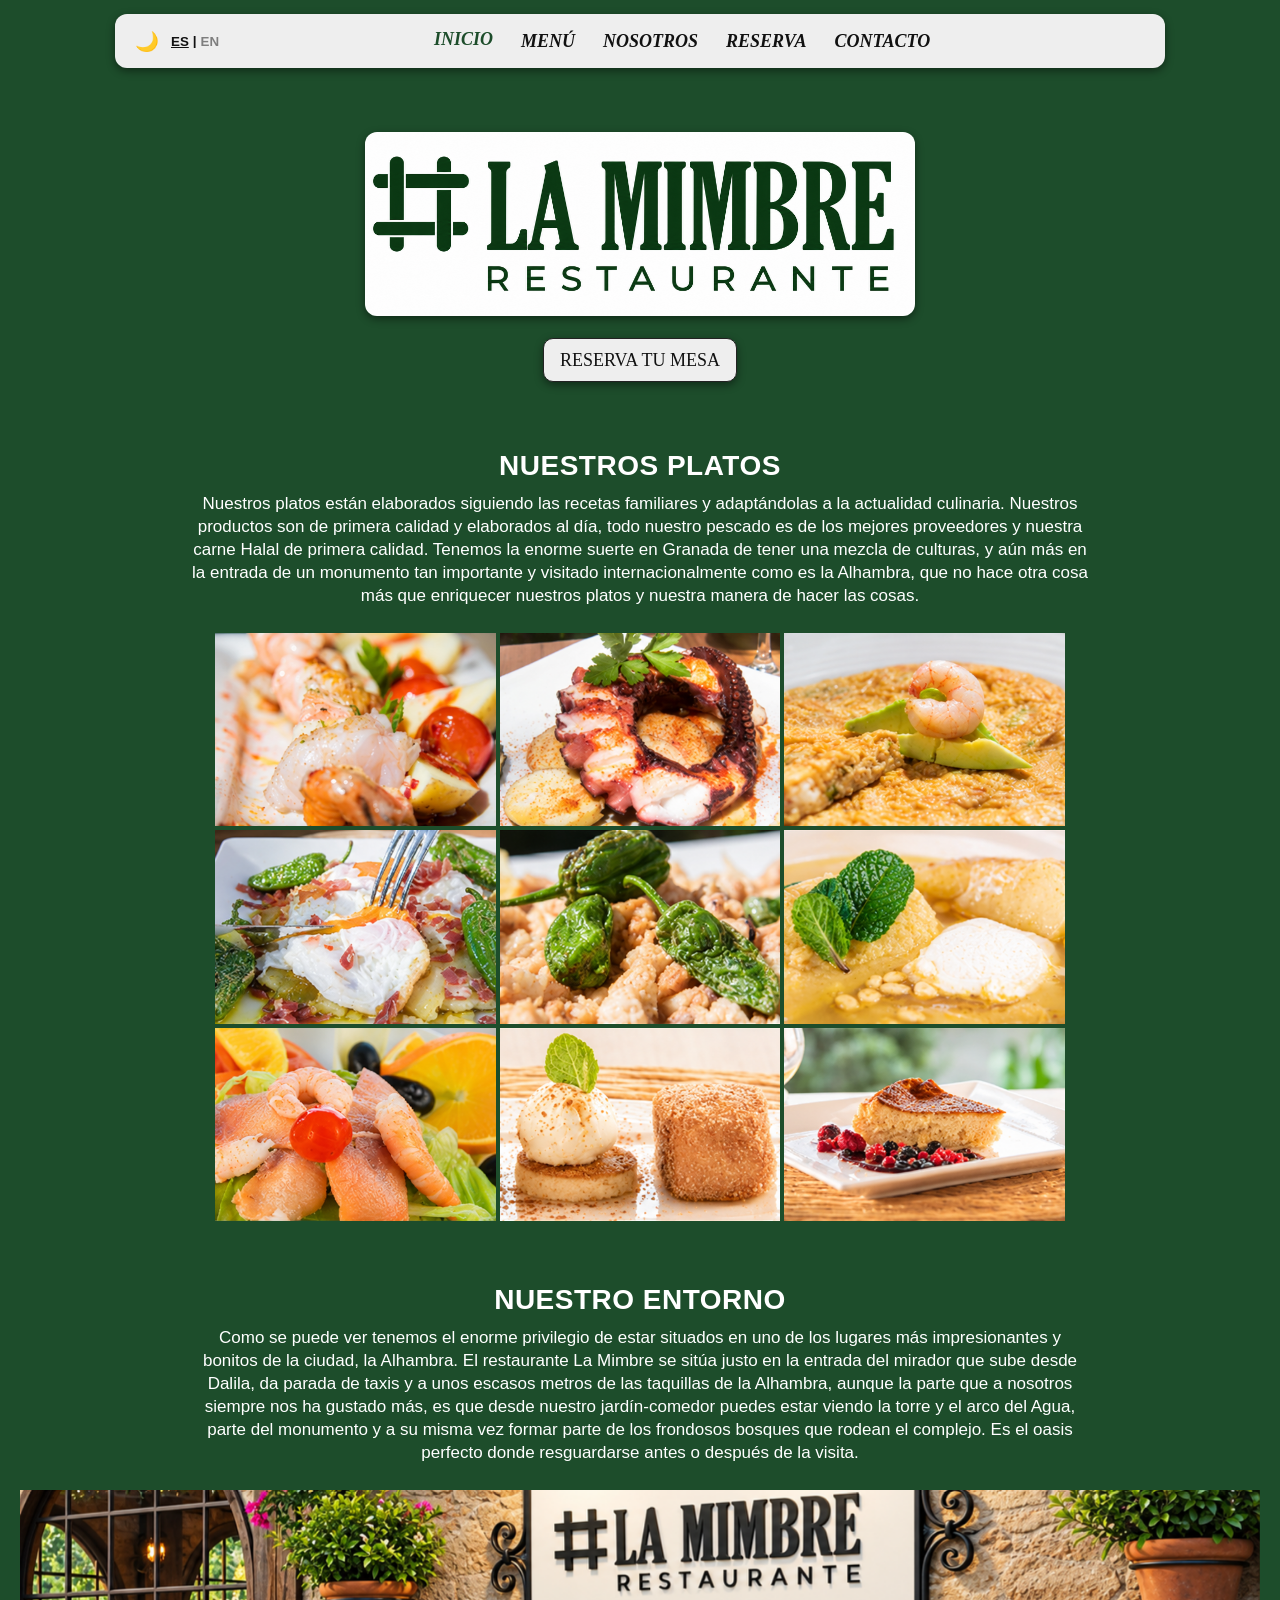
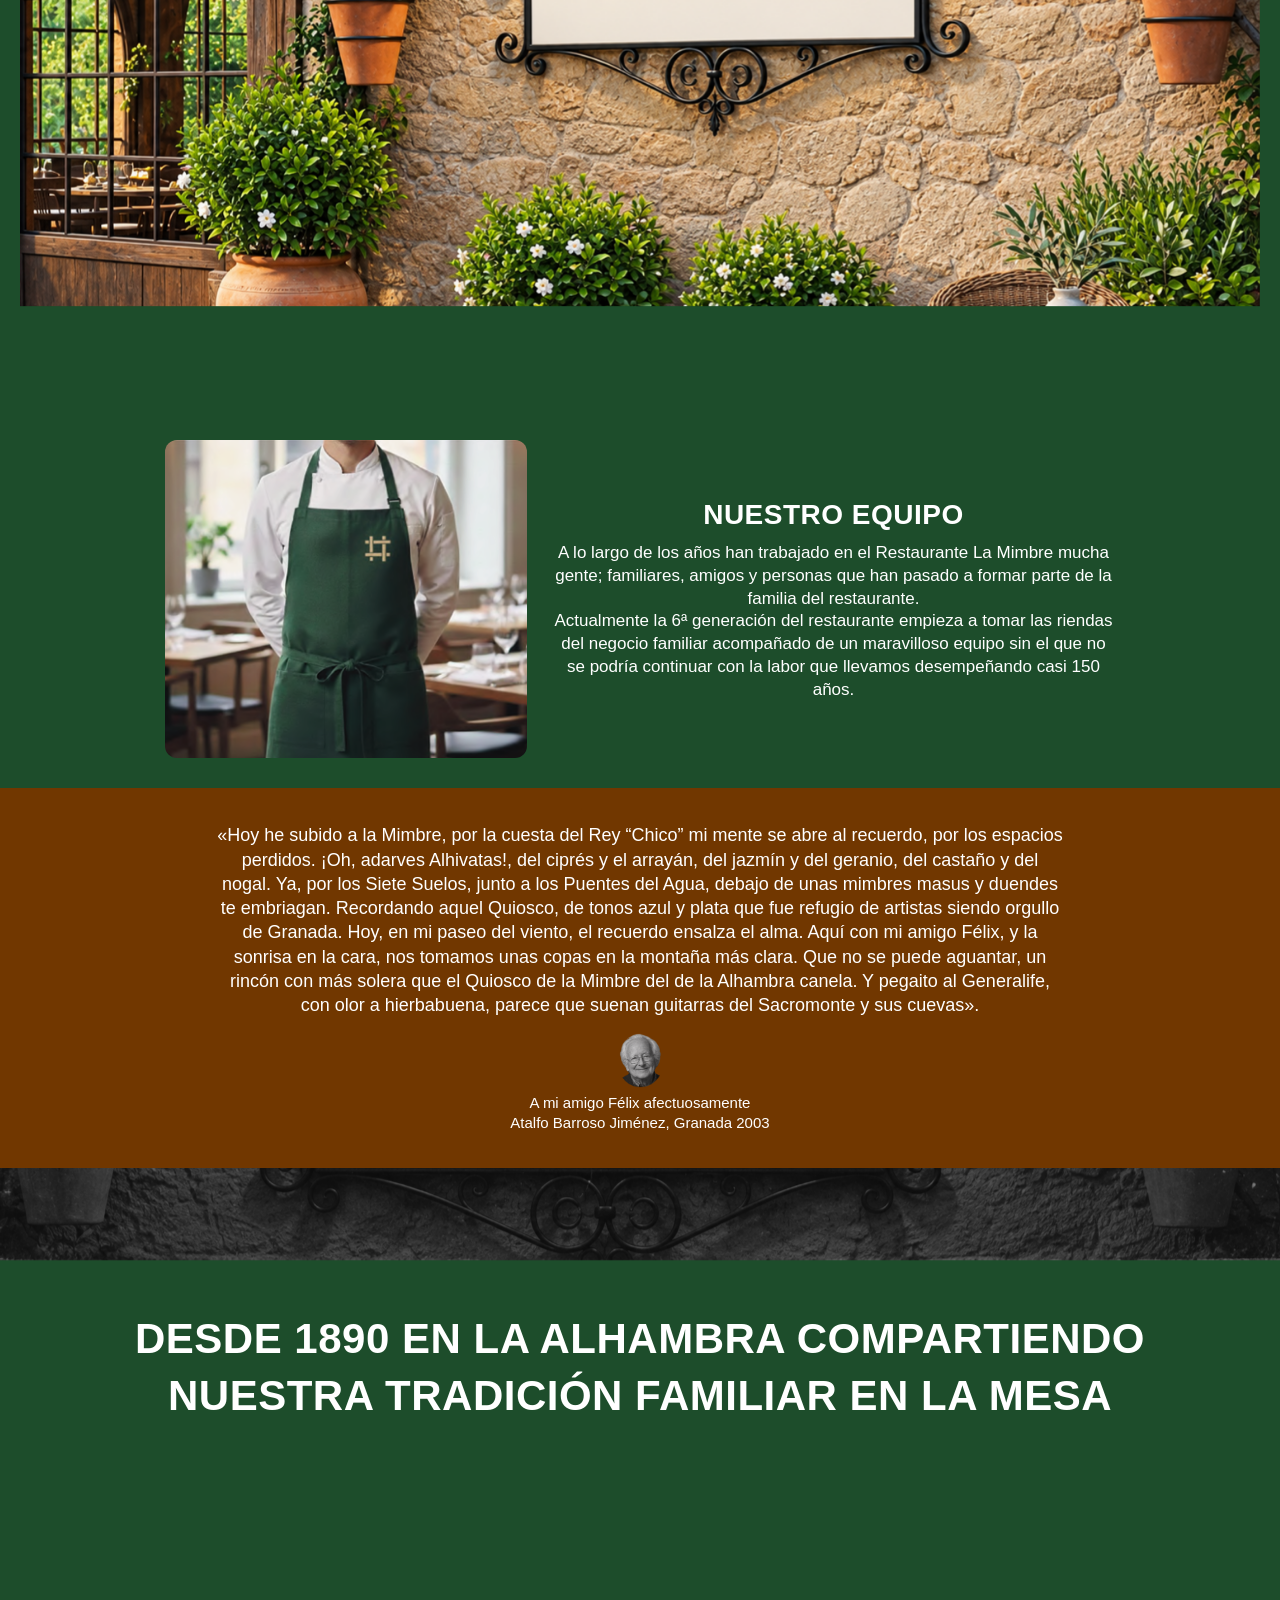
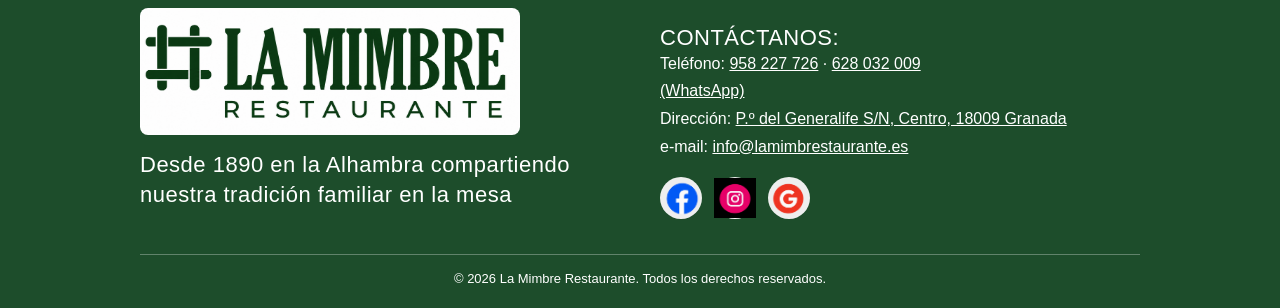
==== index.html @ 064dc002 "corecion de instagram" ====
<!DOCTYPE html>
<html lang="es">

<head>
    <meta charset="UTF-8">
    <meta name="viewport" content="width=device-width, initial-scale=1.0">
    <title>La Mimbre - Restaurante</title>
    <link rel="stylesheet" href="inicio-styles.css">
    <script src="inicio-main.js" defer></script>
    <script src="theme-lang.js" defer></script>
</head>

<body>

    <!-- ==================== NAVEGACIÓN UNIFICADA ==================== -->
    <header class="cabecera">
        <nav class="nav">
            <a href="index.html" class="logo-mini">LA MIMBRE</a>

            <div class="nav-controls">
                <button id="themeToggle" class="control-btn" aria-label="Cambiar tema">🌙</button>
                <div class="lang-selector">
                    <button id="langEs" class="lang-btn active">ES</button>
                    <span>|</span>
                    <button id="langEn" class="lang-btn">EN</button>
                </div>
            </div>

            <button class="menu-toggle" id="menuToggle" aria-label="Abrir menú">
                ☰
            </button>

            <div class="nav-links" id="navLinks">
                <a href="index.html" class="active" data-i18n="nav.home">INICIO</a>
                <a href="menu.html" data-i18n="nav.menu">MENÚ</a>
                <a href="nosotros.html" data-i18n="nav.about">NOSOTROS</a>
                <a href="reserva.html" data-i18n="nav.reservations">RESERVA</a>
                <a href="contacto.html" data-i18n="nav.contact">CONTACTO</a>
            </div>
        </nav>
    </header>

    <main>

        <!-- ==================== INICIO / HERO ==================== -->
        <section class="hero" id="inicio">
            <img src="img/Logo.png" alt="La Mimbre Restaurante" class="logo-principal">
            <a href="reserva.html" class="btn btn-principal" data-i18n="home.hero_btn">
                RESERVA TU MESA
            </a>
        </section>

        <!-- ==================== NUESTROS PLATOS ==================== -->
        <section class="seccion platos" id="platos">
            <div class="contenido-centro">
                <h2 data-i18n="home.dishes_title">NUESTROS PLATOS</h2>
                <p data-i18n="home.dishes_desc">
                    Nuestros platos están elaborados siguiendo las recetas familiares
                    y adaptándolas a la actualidad culinaria. Nuestros productos son
                    de primera calidad y elaborados al día, todo nuestro pescado es
                    de los mejores proveedores y nuestra carne Halal de primera calidad.
                    Tenemos la enorme suerte en Granada de tener una mezcla de culturas,
                    y aún más en la entrada de un monumento tan importante y visitado
                    internacionalmente como es la Alhambra, que no hace otra cosa más
                    que enriquecer nuestros platos y nuestra manera de hacer las cosas.
                </p>
            </div>

            <div class="galeria-platos">
                <img src="img/menu1.png" alt="Platos de La Mimbre" loading="lazy">
                <img src="img/menu2.png" alt="Plato de La Mimbre" loading="lazy">
                <img src="img/menu3.png" alt="Plato de La Mimbre" loading="lazy">
                <img src="img/menu4.png" alt="Plato de La Mimbre" loading="lazy">
                <img src="img/menu5.png" alt="Plato de La Mimbre" loading="lazy">
                <img src="img/menu6.png" alt="Plato de La Mimbre" loading="lazy">
                <img src="img/menu7.png" alt="Plato de La Mimbre" loading="lazy">
                <img src="img/menu8.png" alt="Plato de La Mimbre" loading="lazy">
                <img src="img/menu.png" alt="Plato de La Mimbre" loading="lazy">
            </div>
        </section>

        <!-- ==================== NUESTRO ENTORNO ==================== -->
        <section class="seccion entorno" id="nosotros">
            <div class="contenido-centro">
                <h2 data-i18n="home.env_title">NUESTRO ENTORNO</h2>
                <p data-i18n="home.env_desc">
                    Como se puede ver tenemos el enorme privilegio de estar situados
                    en uno de los lugares más impresionantes y bonitos de la ciudad,
                    la Alhambra. El restaurante La Mimbre se sitúa justo en la entrada
                    del mirador que sube desde Dalila, da parada de taxis y a unos
                    escasos metros de las taquillas de la Alhambra, aunque la parte que
                    a nosotros siempre nos ha gustado más, es que desde nuestro jardín-comedor
                    puedes estar viendo la torre y el arco del Agua, parte del monumento
                    y a su misma vez formar parte de los frondosos bosques que rodean
                    el complejo. Es el oasis perfecto donde resguardarse antes o después
                    de la visita.
                </p>
            </div>

            <div class="imagen-destacada">
                <img src="img/LOGO2.png" alt="Exterior del restaurante La Mimbre">
            </div>
        </section>

        <!-- ==================== NUESTRO EQUIPO ==================== -->
        <section class="seccion equipo">
            <div class="equipo-contenido">
                <img src="img/EQUIPO.png" alt="Equipo de La Mimbre" class="foto-equipo" loading="lazy">

                <div>
                    <h2 data-i18n="home.team_title">NUESTRO EQUIPO</h2>
                    <p data-i18n="home.team_p1">
                        A lo largo de los años han trabajado en el Restaurante La Mimbre
                        mucha gente; familiares, amigos y personas que han pasado a formar
                        parte de la familia del restaurante.
                    </p>
                    <p data-i18n="home.team_p2">
                        Actualmente la 6ª generación del restaurante empieza a tomar las
                        riendas del negocio familiar acompañado de un maravilloso equipo
                        sin el que no se podría continuar con la labor que llevamos
                        desempeñando casi 150 años.
                    </p>
                </div>
            </div>
        </section>

        <!-- ==================== CITA ==================== -->
        <section class="cita">
            <blockquote data-i18n="home.quote_text">
                «Hoy he subido a la Mimbre, por la cuesta del Rey “Chico” mi mente se
                abre al recuerdo, por los espacios perdidos. ¡Oh, adarves Alhivatas!,
                del ciprés y el arrayán, del jazmín y del geranio, del castaño y del nogal.
                Ya, por los Siete Suelos, junto a los Puentes del Agua, debajo de unas
                mimbres masus y duendes te embriagan. Recordando aquel Quiosco, de tonos
                azul y plata que fue refugio de artistas siendo orgullo de Granada.
                Hoy, en mi paseo del viento, el recuerdo ensalza el alma. Aquí con mi amigo
                Félix, y la sonrisa en la cara, nos tomamos unas copas en la montaña más clara.
                Que no se puede aguantar, un rincón con más solera que el Quiosco de la Mimbre
                del de la Alhambra canela. Y pegaito al Generalife, con olor a hierbabuena,
                parece que suenan guitarras del Sacromonte y sus cuevas».
            </blockquote>

            <div class="autor-cita">
                <img src="img/AMIGO.png" alt="Felix" class="avatar" loading="lazy">
                <p data-i18n="home.quote_dedication">A mi amigo Félix afectuosamente</p>
                <span data-i18n="home.quote_author">Atalfo Barroso Jiménez, Granada 2003</span>
            </div>
        </section>

        <!-- ==================== HISTORIA ==================== -->
        <section class="historia">
            <div class="historia-imagen">
                <img src="img/la mimbre BYN.png" alt="Historia de La Mimbre">
                <h2 data-i18n="home.history_banner">
                    DESDE 1890 EN LA ALHAMBRA COMPARTIENDO<br>
                    NUESTRA TRADICIÓN FAMILIAR EN LA MESA
                </h2>
            </div>
        </section>

    </main>

    <!-- ==================== FOOTER ==================== -->
    <footer class="footer" id="contacto">
        <div class="footer-contenido">
            <div class="footer-marca">
                <img src="img/Logo.png" alt="La Mimbre Restaurante" class="logo-footer">
                <h2 data-i18n="footer.tagline">Desde 1890 en la Alhambra compartiendo nuestra tradición familiar en la mesa</h2>
            </div>

            <div class="footer-contacto">
                <h2 data-i18n="footer.contact_title">CONTÁCTANOS:</h2>

                <p>
                    <span data-i18n="footer.phone">Teléfono:</span>
                    <a href="tel:+34958227628">958 227 726</a> ·
                    <a href="tel:+34958268032">628 032 009</a>
                </p>

                <p>
                    <a href="https://wa.me/34958268032" target="_blank" rel="noopener">
                        (WhatsApp)
                    </a>
                </p>

                <p>
                    <span data-i18n="footer.address">Dirección:</span>
                    <a href="https://www.google.com/maps/place/Restaurante+La+Mimbre/@37.1748555,-3.5858401,15.5z/data=!4m6!3m5!1s0xd71fcb6b7b103fb:0x9f3c9382fac8e032!8m2!3d37.1745194!4d-3.5850503!16s%2Fg%2F1tfzcjlc?entry=ttu&g_ep=EgoyMDI2MTAwNi4wIKXMDSoASAFQAw%3D%3D" target="_blank" rel="noopener">
                        P.º del Generalife S/N, Centro, 18009 Granada
                    </a>
                </p>

                <p>
                    e-mail:
                    <a href="mailto:info@lamimbrestaurante.es">
                        info@lamimbrestaurante.es
                    </a>
                </p>

                <div class="redes">
                    <a href="https://www.facebook.com/restaurantelamimbre" target="_blank" rel="noopener noreferrer" aria-label="Facebook"><img src="img/facebook.png" alt="Facebook"></a>
                    <a href="https://www.instagram.com/mimbrerestaurante" target="_blank" rel="noopener noreferrer" aria-label="Instagram"><img src="img/Instagram1.jpg" alt="Instagram"></a>
                    <a href="https://restaurantelamimbre.es/" target="_blank" rel="noopener noreferrer" aria-label="Google"><img src="img/google.png" alt="Google"></a>
                </div>
            </div>
        </div>

        <p class="copyright">
            © <span id="anio"></span> La Mimbre Restaurante. <span data-i18n="footer.rights">Todos los derechos reservados.</span>
        </p>
    </footer>

</body>
</html>
---- inicio-styles.css ----
/* =========================================================
   LA MIMBRE - INICIO Y ESTILOS DE NAVEGACIÓN UNIFICADOS
   Archivo: inicio-styles.css
   ========================================================= */

* {
    margin: 0;
    padding: 0;
    box-sizing: border-box;
}

html {
    scroll-behavior: smooth;
}

body {
    background-color: #1d4d2b; /* Verde original */
    color: #ffffff;
    font-family: Arial, Helvetica, sans-serif;
    line-height: 1.35;
    width: 100%;
    transition: background-color 0.3s ease, color 0.3s ease;
}

img {
    display: block;
    max-width: 100%;
}

a {
    color: inherit;
}

/* ---------- VARIABLES DE TEMA ---------- */
:root {
    --verde: #1d4d2b;
    --verde-oscuro: #153c21;
    --crema: #f1eee8;
    --marron: #713700;
    --negro: #111111;
    --blanco: #ffffff;
    
    /* Configuración Navbar Modo Claro */
    --nav-bg: #eeeeee;
    --nav-text: #111111;
    --sombra: 0 3px 8px rgba(0, 0, 0, 0.45);
}

/* ---------- REGLAS DE MODO OSCURO GLOBAL ---------- */
body.dark-mode {
    --nav-bg: #1e1e1e;
    --nav-text: #f0f0f0;
    background-color: #121212 !important;
    color: #e0e0e0 !important;
}

body.dark-mode .nav,
body.dark-mode .nav-links {
    background-color: var(--nav-bg) !important;
}

body.dark-mode .nav-links a,
body.dark-mode .logo-mini,
body.dark-mode .lang-selector,
body.dark-mode .menu-toggle {
    color: var(--nav-text) !important;
}

body.dark-mode .nav-links a:hover,
body.dark-mode .nav-links a.active {
    color: #81c784 !important;
}

/* ---------- NAVEGACIÓN ---------- */

.cabecera {
    position: sticky;
    top: 0;
    z-index: 1000;
    padding: 14px 0;
    background: transparent;
    width: 100%;
}

.nav {
    width: min(90%, 1050px);
    margin: 0 auto;
    min-height: 54px;
    padding: 0 20px;
    display: flex;
    align-items: center;
    justify-content: space-between;
    background-color: var(--nav-bg);
    border-radius: 12px;
    box-shadow: var(--sombra);
    position: relative;
    transition: background-color 0.3s ease;
}

.logo-mini {
    display: none;
}

.nav-links {
    display: flex;
    align-items: center;
    justify-content: center;
    gap: 28px;
    width: 100%;
}

.nav-links a {
    color: var(--nav-text);
    text-decoration: none;
    font-family: Georgia, "Times New Roman", serif;
    font-weight: bold;
    font-style: italic;
    font-size: 18px;
    transition: 0.25s;
}

.nav-links a:hover,
.nav-links a.active {
    transform: translateY(-2px);
    color: var(--verde);
}

/* ---------- CONTROLES DE MODO OSCURO E IDIOMA ---------- */

.nav-controls {
    display: flex;
    align-items: center;
    gap: 12px;
    z-index: 1001;
}

.control-btn {
    background: transparent;
    border: none;
    font-size: 1.2rem;
    cursor: pointer;
    transition: transform 0.2s ease;
}

.control-btn:hover {
    transform: scale(1.15);
}

.lang-selector {
    display: flex;
    align-items: center;
    gap: 4px;
    font-size: 0.85rem;
    font-weight: 600;
    color: var(--nav-text);
}

.lang-btn {
    background: transparent;
    border: none;
    color: var(--nav-text);
    cursor: pointer;
    font-weight: 600;
    opacity: 0.5;
    transition: opacity 0.2s;
}

.lang-btn.active, .lang-btn:hover {
    opacity: 1;
    text-decoration: underline;
}

.menu-toggle {
    display: none;
    border: 0;
    background: transparent;
    font-size: 28px;
    color: var(--nav-text);
    cursor: pointer;
    z-index: 1001;
}

/* ---------- ELEMENTOS GENERALES E INICIO ---------- */

.seccion {
    padding: 30px 20px;
}

.contenido-centro {
    max-width: 900px;
    margin: 0 auto 25px;
    text-align: center;
}

h2 {
    font-family: Impact, Haettenschweiler, "Arial Narrow Bold", sans-serif;
    letter-spacing: 0.5px;
}

.btn {
    display: inline-block;
    padding: 9px 16px;
    border: 1px solid #222222;
    border-radius: 10px;
    background-color: #eeeeee;
    color: #111111;
    text-decoration: none;
    cursor: pointer;
    font-family: Georgia, "Times New Roman", serif;
    font-size: 18px;
    box-shadow: var(--sombra);
    transition: transform 0.2s, background-color 0.2s;
}

.btn:hover {
    transform: translateY(-2px);
    background-color: #ffffff;
}

.hero {
    min-height: 270px;
    padding: 50px 20px 35px;
    display: flex;
    flex-direction: column;
    align-items: center;
    justify-content: center;
    gap: 22px;
}

.logo-principal {
    width: min(82%, 550px);
    border-radius: 12px;
    box-shadow: var(--sombra);
}

.platos {
    background-color: var(--verde);
}

body.dark-mode .platos,
body.dark-mode .equipo,
body.dark-mode .historia,
body.dark-mode .footer {
    background-color: transparent !important;
}

.platos h2,
.entorno h2,
.equipo h2 {
    font-size: 28px;
    margin-bottom: 8px;
}

.platos p,
.entorno p,
.equipo p {
    font-size: 17px;
}

.galeria-platos {
    width: min(100%, 850px);
    margin: 0 auto;
    display: grid;
    grid-template-columns: repeat(3, 1fr);
    gap: 4px;
}

.galeria-platos img {
    width: 100%;
    aspect-ratio: 1.45 / 1;
    object-fit: cover;
    transition: transform 0.25s, filter 0.25s;
}

.galeria-platos img:hover {
    transform: scale(1.03);
    filter: brightness(1.1);
    position: relative;
    z-index: 2;
}

.entorno {
    padding-bottom: 0;
}

.imagen-destacada {
    position: relative;
    width: 100%;
    height: 520px;
    margin: 20px 0 0;
    padding: 0;
    overflow: hidden;
    height: 520px;
    margin: 20px 0 0;
    padding: 0;
    overflow: hidden;
}

.imagen-destacada img {
    position: absolute;
    top: -10%;
    left: 0;
    position: absolute;
    top: -10%;
    left: 0;
    width: 100%;
    height: 120%;
    height: 120%;
    object-fit: cover;
    will-change: transform;
}

.equipo {
    background-color: var(--verde);
    margin-top: 30px;
    padding-top: 0;
    margin-top: 30px;
    padding-top: 0;
}

.equipo-contenido {
    width: min(100%, 950px);
    margin: auto;
    display: grid;
    grid-template-columns: 0.9fr 1.4fr;
    align-items: center;
    gap: 25px;
}

.foto-equipo {
    width: 100%;
    max-height: 330px;
    object-fit: cover;
    border-radius: 12px;
}

.equipo-contenido>div {
    text-align: center;
}

.cita {
    padding: 35px 25px;
    background-color: var(--marron);
    text-align: center;
}

body.dark-mode .cita {
    background-color: #242424 !important;
}

.cita blockquote {
    max-width: 850px;
    margin: auto;
    font-size: 18px;
    font-style: normal;
}

.autor-cita {
    margin-top: 15px;
    font-size: 15px;
}

.avatar {
    width: 55px;
    height: 55px;
    object-fit: cover;
    border-radius: 50%;
    margin: 0 auto 5px;
}

.historia {
    background-color: var(--verde);
}

.historia-imagen {
    position: relative;
    width: 100%;
    height: 400px;
    width: 100%;
    height: 400px;
    overflow: hidden;
}

.historia-imagen img {
    position: absolute;
    top: -10%;
    left: 0;
    position: absolute;
    top: -10%;
    left: 0;
    width: 100%;
    height: 120%;
    height: 120%;
    object-fit: cover;
    object-position: center;
    object-position: center;
    filter: grayscale(100%) brightness(0.55);
    will-change: transform;
    will-change: transform;
}

.historia-imagen h2 {
    position: absolute;
    top: 50%;
    left: 50%;
    width: 90%;
    transform: translate(-50%, -50%);
    text-align: center;
    font-size: clamp(22px, 4vw, 42px);
    color: white;
}

.footer {
    padding: 40px 20px 20px;
    background-color: var(--verde);
}

.footer-contenido {
    max-width: 1000px;
    margin: 0 auto;
    display: grid;
    grid-template-columns: 1fr 1fr;
    gap: 40px;
    align-items: start;
}

.logo-footer {
    width: min(100%, 380px);
    border-radius: 8px;
    display: block;
}

.footer-marca h2,
.footer-contacto h2 {
    margin-top: 15px;
    font-size: 22px;
    font-family: Impact, sans-serif;
    font-weight: normal;
}

.footer-contacto p {
    margin-bottom: 6px;
    font-size: 16px;
}

.footer-contacto a {
    text-decoration: underline;
}

.redes {
    display: flex;
    gap: 12px;
    margin-top: 20px;
}

.redes a {
    width: 42px;
    height: 42px;
    display: grid;
    place-items: center;
    border-radius: 50%;
    background-color: #eeeeee;
    color: #111111;
    font-size: 20px;
    font-weight: bold;
    text-decoration: none;
    transition: transform 0.2s, background-color 0.2s;
}

.redes a:hover {
    transform: translateY(-3px);
    background-color: #ffffff;
}

.copyright {
    max-width: 1000px;
    margin: 35px auto 0;
    padding-top: 15px;
    border-top: 1px solid rgba(255, 255, 255, 0.3);
    text-align: center;
    font-size: 13px;
}

/* ---------- RESPONSIVO (MÓVIL) ---------- */

@media (max-width: 800px) {
    .nav {
        width: 92%;
    }
    .nav-links {
        gap: 15px;
    }
    .nav-links a {
        font-size: 15px;
    }
    .equipo-contenido,
    .footer-contenido {
        grid-template-columns: 1fr;
        gap: 30px;
    }
}

/* ---------- RESPONSIVO (MÓVIL) ---------- */

@media (max-width: 800px) {
    .nav {
        width: 92%;
    }
    .nav-links {
        gap: 15px;
    }
    .nav-links a {
        font-size: 15px;
    }
    .equipo-contenido,
    .footer-contenido {
        grid-template-columns: 1fr;
        gap: 30px;
    }
}

@media (max-width: 600px) {
    body {
        font-size: 15px;
    }

    .cabecera {
        padding: 10px 0;
    }

    .nav {
        position: relative;
        min-height: 48px;
        justify-content: space-between;
        padding: 0 14px;
    }

    .logo-mini {
        display: block;
        color: var(--nav-text);
        text-decoration: none;
        font-family: Georgia, "Times New Roman", serif;
        font-weight: bold;
        font-style: italic;
        font-size: 16px;
    }

    .menu-toggle {
        display: block !important;
    }

    /* ESCONDER POR DEFECTO EN MÓVIL */
    .nav-links {
        display: none !important;
        position: absolute;
        top: 60px;
        left: 0;
        right: 0;
        padding: 20px;
        flex-direction: column;
        gap: 16px;
        background-color: var(--nav-bg);
        border-radius: 10px;
        box-shadow: var(--sombra);
        z-index: 1000;
        text-align: center;
    }

    /* MOSTRAR CUANDO SE ACTIVA EL MENÚ */
    .nav-links.active {
        display: flex !important;
    }

    .nav-links a {
        font-size: 16px;
        padding: 8px 0;
    }

    .hero {
        min-height: 230px;
        padding-top: 30px;
    }

    .logo-principal {
        width: 92%;
    }

    .galeria-platos {
        grid-template-columns: 1fr;
    }
}

.aparecer {
    opacity: 0;
    transform: translateY(20px);
    transition: opacity 0.7s ease, transform 0.7s ease;
}

.aparecer.mostrar {
    opacity: 1;
    transform: translateY(0);
}
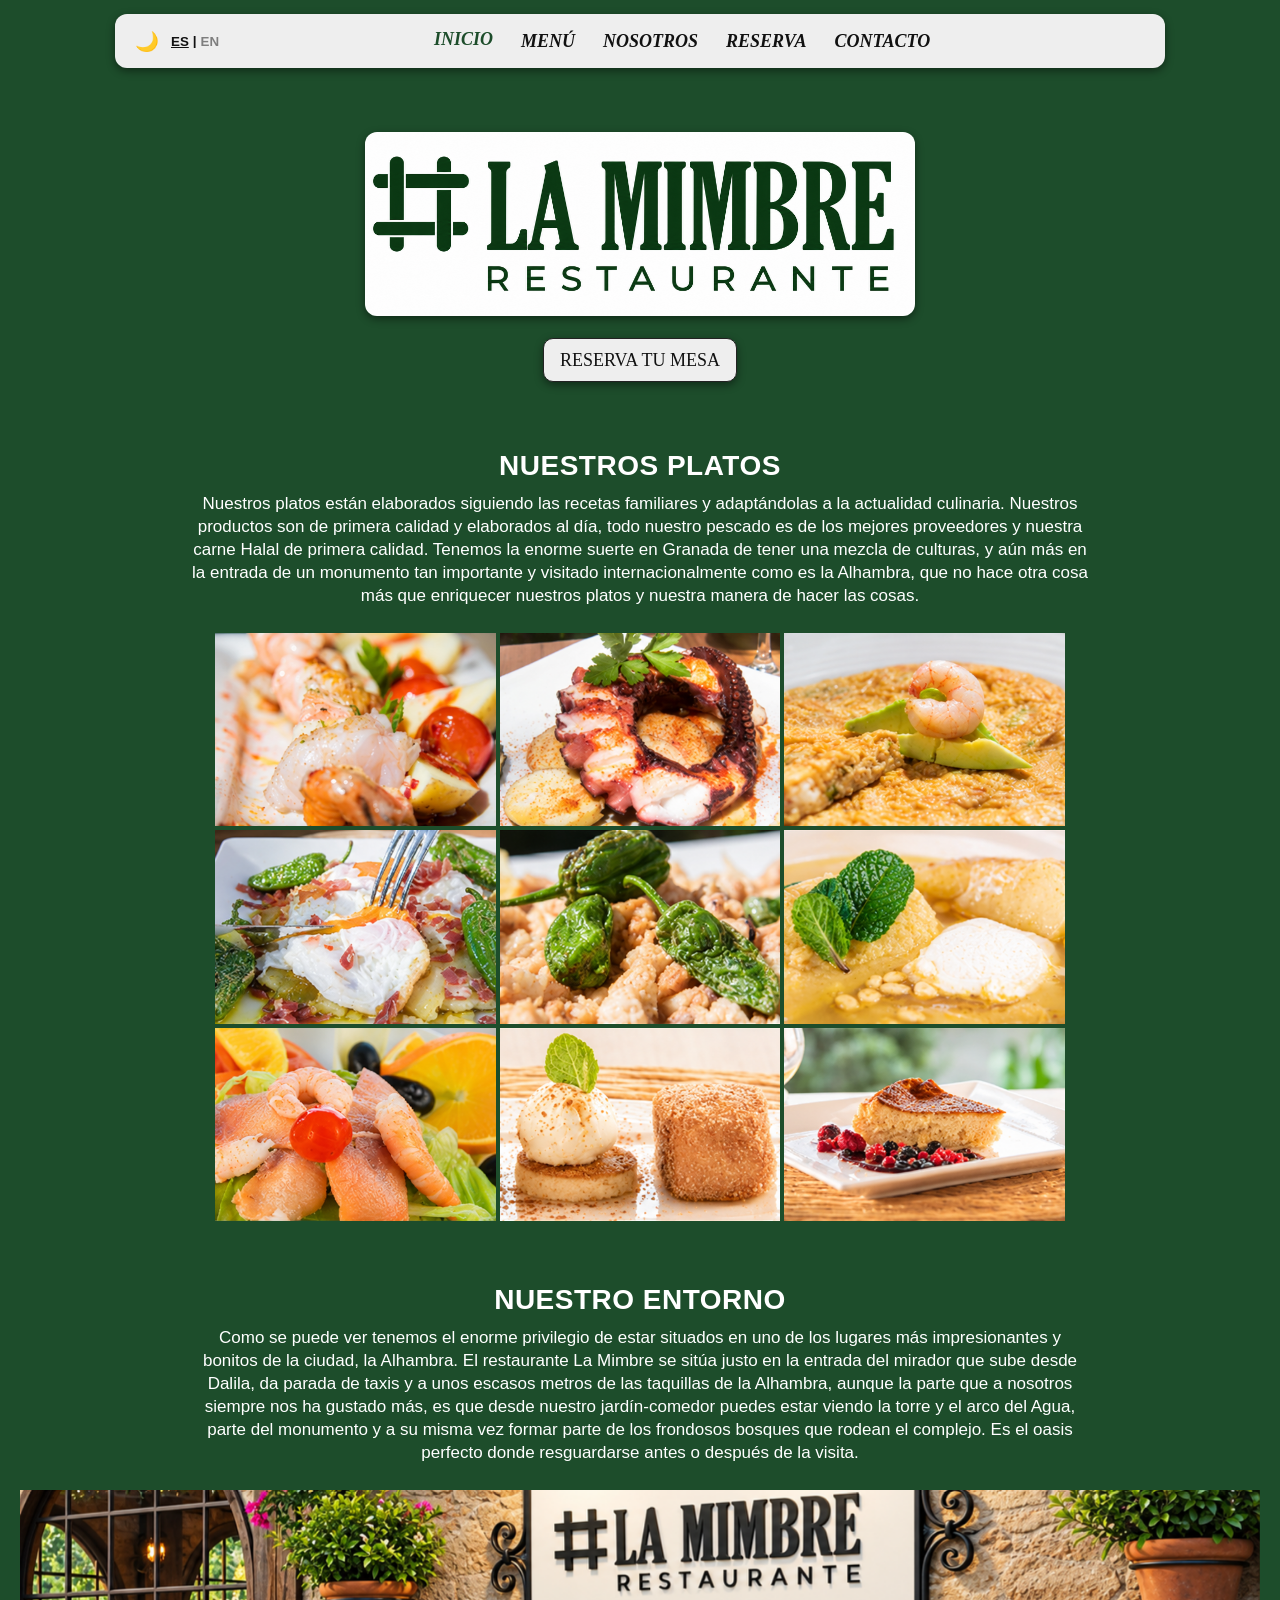
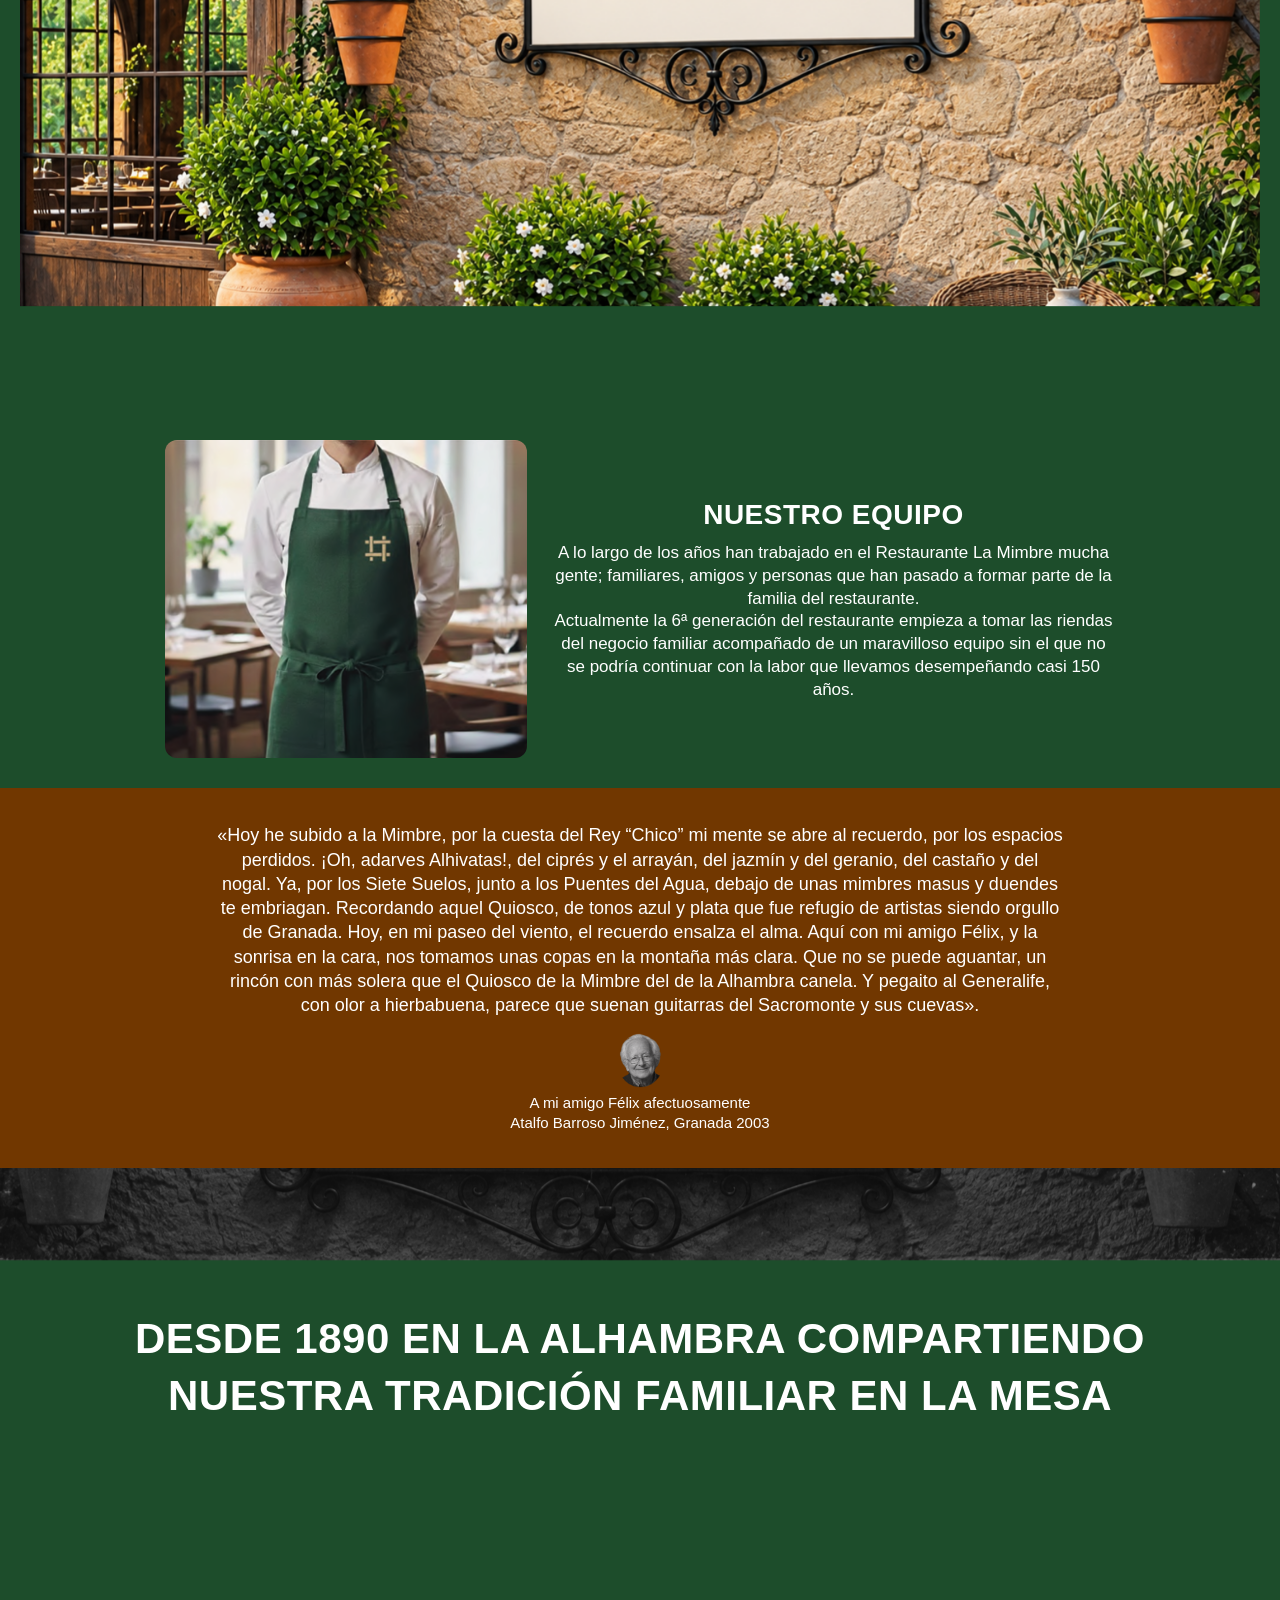
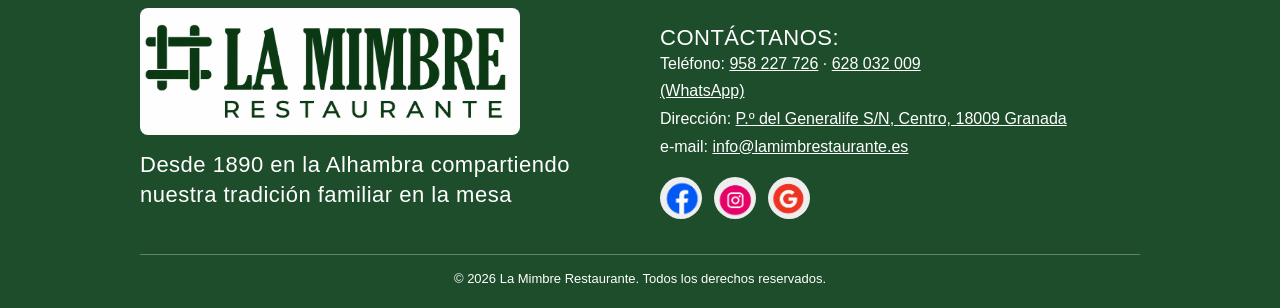
==== commit e2c0cceb: "g" ====
--- a/index.html
+++ b/index.html
@@ -199,7 +199,7 @@
 
                 <div class="redes">
                     <a href="https://www.facebook.com/restaurantelamimbre" target="_blank" rel="noopener noreferrer" aria-label="Facebook"><img src="img/facebook.png" alt="Facebook"></a>
-                    <a href="https://www.instagram.com/mimbrerestaurante" target="_blank" rel="noopener noreferrer" aria-label="Instagram"><img src="img/Instagram1.jpg" alt="Instagram"></a>
+                    <a href="https://www.instagram.com/mimbrerestaurante" target="_blank" rel="noopener noreferrer" aria-label="Instagram"><img src="img/Instagram.png" alt="Instagram"></a>
                     <a href="https://restaurantelamimbre.es/" target="_blank" rel="noopener noreferrer" aria-label="Google"><img src="img/google.png" alt="Google"></a>
                 </div>
             </div>
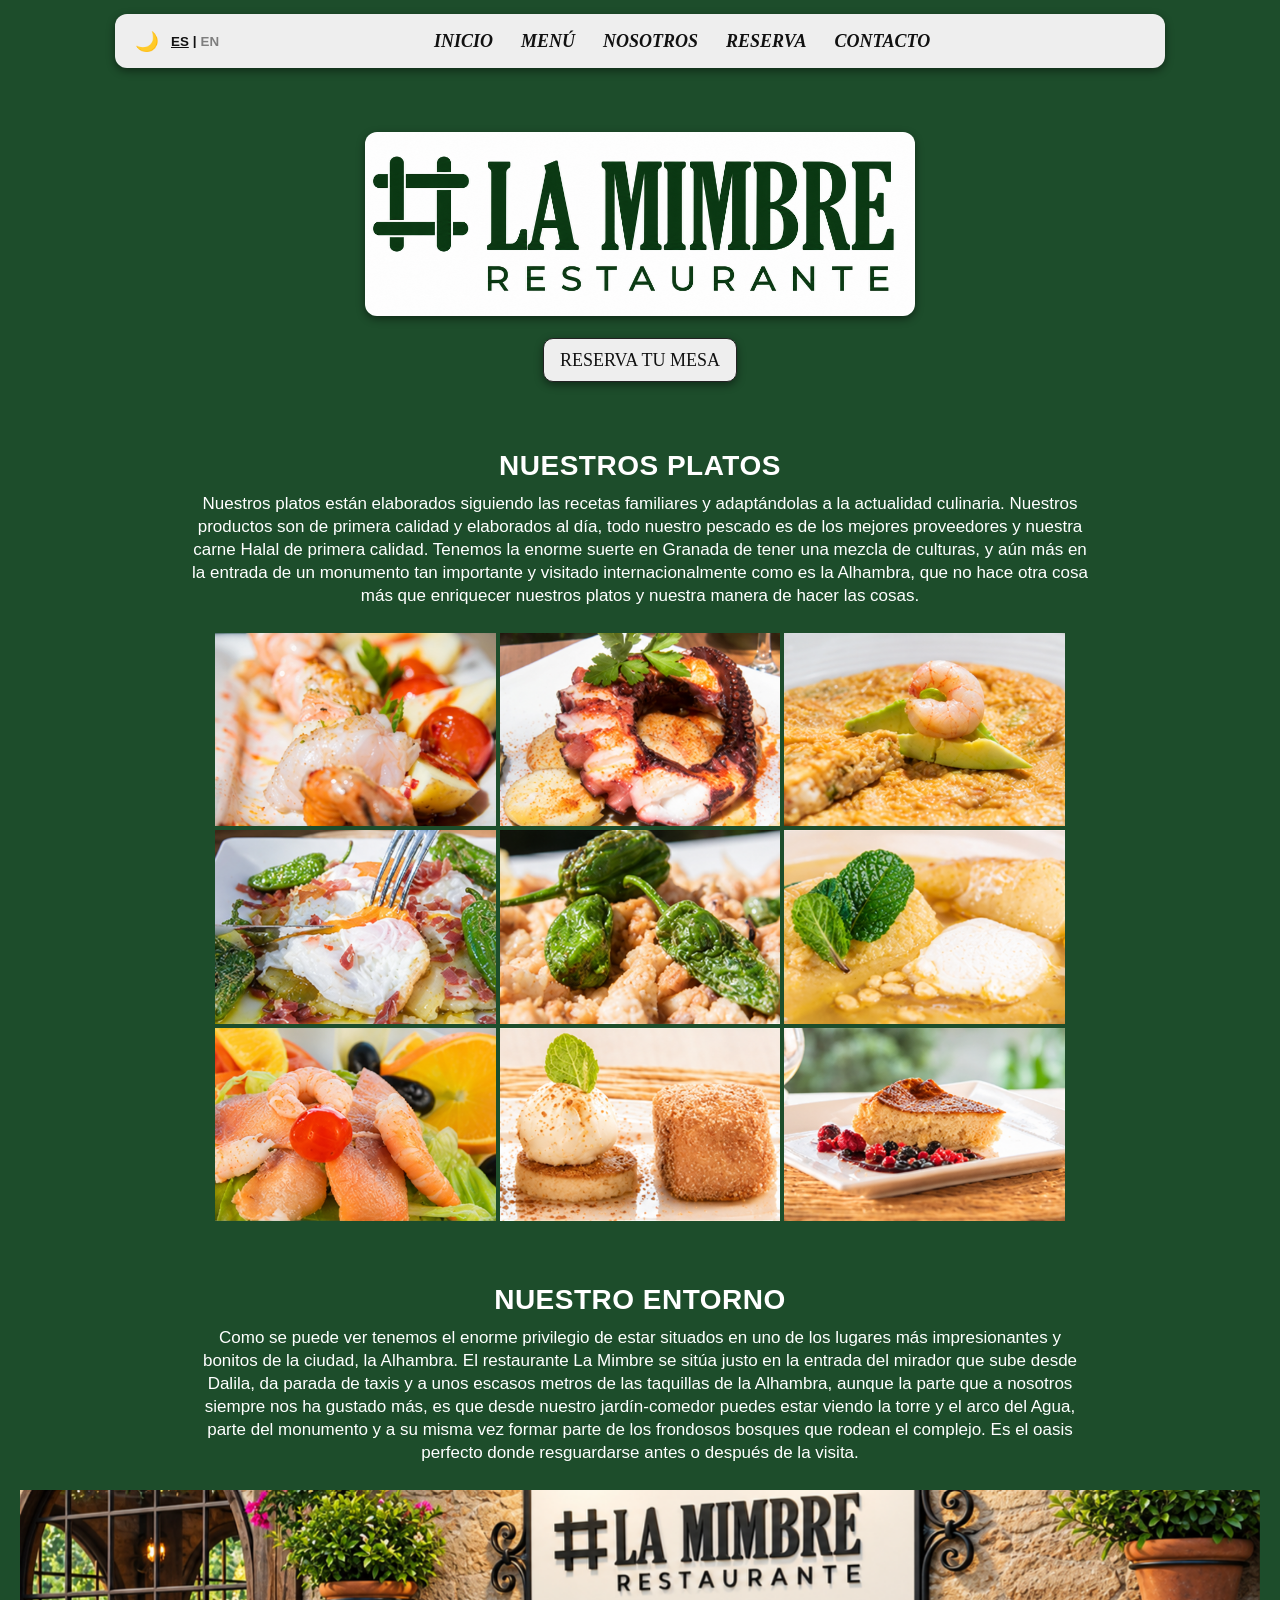
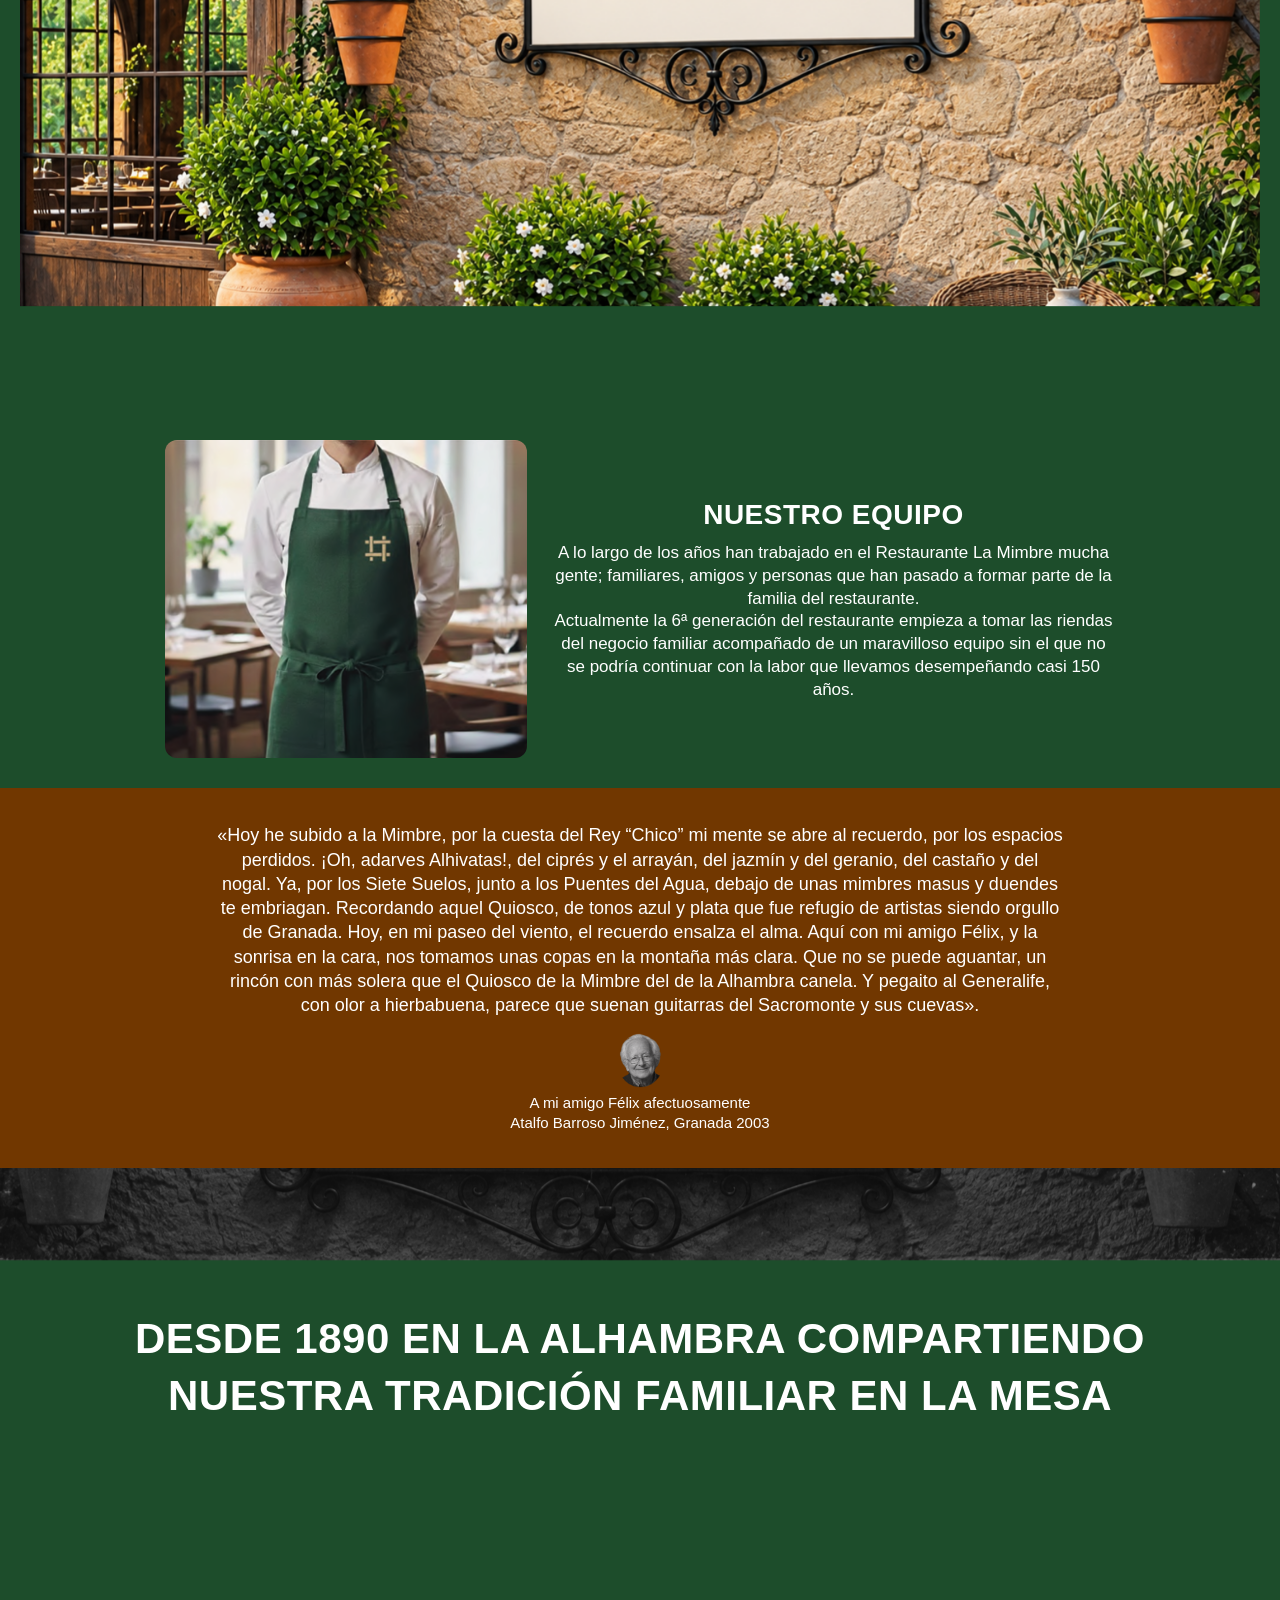
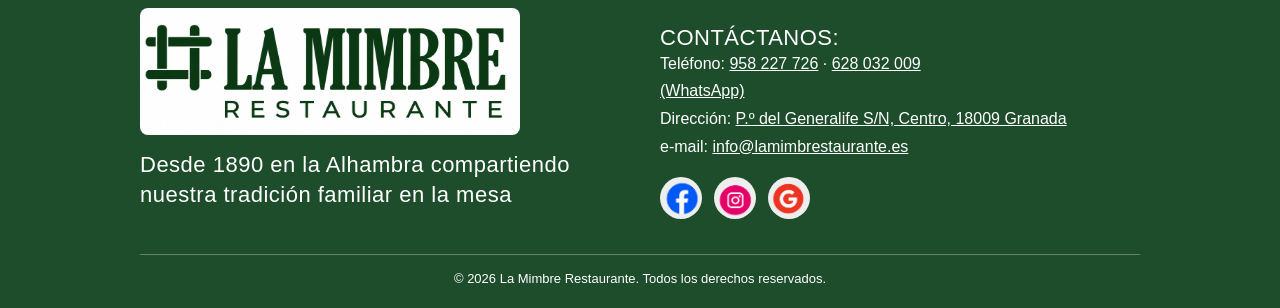
==== commit 429709b5: "audio" ====
--- a/index.html
+++ b/index.html
@@ -1,60 +1,71 @@
 <!DOCTYPE html>
-<html lang="es">
+<html lang="en">
 
 <head>
     <meta charset="UTF-8">
     <meta name="viewport" content="width=device-width, initial-scale=1.0">
     <title>La Mimbre - Restaurante</title>
     <link rel="stylesheet" href="inicio-styles.css">
-    <script src="inicio-main.js" defer></script>
+    <!--Estilos boton sonido-->
+    <link rel="stylesheet" href="botonAudioGlobal.css">
+
+    <script src="inicio-main.js" defer=""></script>
     <script src="theme-lang.js" defer></script>
 </head>
 
 <body>
 
     <!-- ==================== NAVEGACIÓN UNIFICADA ==================== -->
-    <header class="cabecera">
-        <nav class="nav">
-            <a href="index.html" class="logo-mini">LA MIMBRE</a>
-
-            <div class="nav-controls">
-                <button id="themeToggle" class="control-btn" aria-label="Cambiar tema">🌙</button>
-                <div class="lang-selector">
-                    <button id="langEs" class="lang-btn active">ES</button>
-                    <span>|</span>
-                    <button id="langEn" class="lang-btn">EN</button>
-                </div>
-            </div>
-
-            <button class="menu-toggle" id="menuToggle" aria-label="Abrir menú">
-                ☰
-            </button>
-
-            <div class="nav-links" id="navLinks">
-                <a href="index.html" class="active" data-i18n="nav.home">INICIO</a>
-                <a href="menu.html" data-i18n="nav.menu">MENÚ</a>
-                <a href="nosotros.html" data-i18n="nav.about">NOSOTROS</a>
-                <a href="reserva.html" data-i18n="nav.reservations">RESERVA</a>
-                <a href="contacto.html" data-i18n="nav.contact">CONTACTO</a>
-            </div>
-        </nav>
-    </header>
+<header class="cabecera">
+    <nav class="nav">
+        <a href="index.html" class="logo-mini">LA MIMBRE</a>
+
+        <!-- BLOQUE QUE FALTA: Botón de Modo Oscuro e Idioma -->
+        <div class="nav-controls">
+            <button id="themeToggle" class="control-btn" aria-label="Cambiar tema">🌙</button>
+            <div class="lang-selector">
+                <button id="langEs" class="lang-btn active">ES</button>
+                <span>|</span>
+                <button id="langEn" class="lang-btn">EN</button>
+            </div>
+        </div>
+
+        <button class="menu-toggle" id="menuToggle" aria-label="Abrir menú">
+            ☰
+        </button>
+
+        <div class="nav-links" id="navLinks">
+            <a href="index.html" data-i18n="nav.home">INICIO</a>
+            <a href="menu.html" data-i18n="nav.menu">MENÚ</a>
+            <a href="nosotros.html" data-i18n="nav.about">NOSOTROS</a>
+            <a href="reserva.html" data-i18n="nav.reservations">RESERVA</a>
+            <a href="contacto.html" data-i18n="nav.contact">CONTACTO</a>
+        </div>
+    </nav>
+</header>
+
 
     <main>
 
-        <!-- ==================== INICIO / HERO ==================== -->
+        <!-- ==================== INICIO ==================== -->
         <section class="hero" id="inicio">
+
+            <!-- Cambia esta imagen por tu logo -->
             <img src="img/Logo.png" alt="La Mimbre Restaurante" class="logo-principal">
-            <a href="reserva.html" class="btn btn-principal" data-i18n="home.hero_btn">
+
+            <a href="reserva.html" class="btn btn-principal">
                 RESERVA TU MESA
             </a>
         </section>
 
+
         <!-- ==================== NUESTROS PLATOS ==================== -->
         <section class="seccion platos" id="platos">
+
             <div class="contenido-centro">
-                <h2 data-i18n="home.dishes_title">NUESTROS PLATOS</h2>
-                <p data-i18n="home.dishes_desc">
+                <h2>NUESTROS PLATOS</h2>
+
+                <p>
                     Nuestros platos están elaborados siguiendo las recetas familiares
                     y adaptándolas a la actualidad culinaria. Nuestros productos son
                     de primera calidad y elaborados al día, todo nuestro pescado es
@@ -67,23 +78,30 @@
             </div>
 
             <div class="galeria-platos">
+
                 <img src="img/menu1.png" alt="Platos de La Mimbre" loading="lazy">
                 <img src="img/menu2.png" alt="Plato de La Mimbre" loading="lazy">
                 <img src="img/menu3.png" alt="Plato de La Mimbre" loading="lazy">
+
                 <img src="img/menu4.png" alt="Plato de La Mimbre" loading="lazy">
                 <img src="img/menu5.png" alt="Plato de La Mimbre" loading="lazy">
                 <img src="img/menu6.png" alt="Plato de La Mimbre" loading="lazy">
+
                 <img src="img/menu7.png" alt="Plato de La Mimbre" loading="lazy">
                 <img src="img/menu8.png" alt="Plato de La Mimbre" loading="lazy">
                 <img src="img/menu.png" alt="Plato de La Mimbre" loading="lazy">
-            </div>
-        </section>
+
+            </div>
+        </section>
+
 
         <!-- ==================== NUESTRO ENTORNO ==================== -->
         <section class="seccion entorno" id="nosotros">
+
             <div class="contenido-centro">
-                <h2 data-i18n="home.env_title">NUESTRO ENTORNO</h2>
-                <p data-i18n="home.env_desc">
+                <h2>NUESTRO ENTORNO</h2>
+
+                <p>
                     Como se puede ver tenemos el enorme privilegio de estar situados
                     en uno de los lugares más impresionantes y bonitos de la ciudad,
                     la Alhambra. El restaurante La Mimbre se sitúa justo en la entrada
@@ -99,34 +117,45 @@
 
             <div class="imagen-destacada">
                 <img src="img/LOGO2.png" alt="Exterior del restaurante La Mimbre">
-            </div>
-        </section>
+
+            
+            </div>
+
+        </section>
+
 
         <!-- ==================== NUESTRO EQUIPO ==================== -->
         <section class="seccion equipo">
+
             <div class="equipo-contenido">
+
                 <img src="img/EQUIPO.png" alt="Equipo de La Mimbre" class="foto-equipo" loading="lazy">
 
                 <div>
-                    <h2 data-i18n="home.team_title">NUESTRO EQUIPO</h2>
-                    <p data-i18n="home.team_p1">
+                    <h2>NUESTRO EQUIPO</h2>
+
+                    <p>
                         A lo largo de los años han trabajado en el Restaurante La Mimbre
                         mucha gente; familiares, amigos y personas que han pasado a formar
                         parte de la familia del restaurante.
                     </p>
-                    <p data-i18n="home.team_p2">
+
+                    <p>
                         Actualmente la 6ª generación del restaurante empieza a tomar las
                         riendas del negocio familiar acompañado de un maravilloso equipo
                         sin el que no se podría continuar con la labor que llevamos
                         desempeñando casi 150 años.
                     </p>
                 </div>
-            </div>
-        </section>
+
+            </div>
+        </section>
+
 
         <!-- ==================== CITA ==================== -->
         <section class="cita">
-            <blockquote data-i18n="home.quote_text">
+
+            <blockquote>
                 «Hoy he subido a la Mimbre, por la cuesta del Rey “Chico” mi mente se
                 abre al recuerdo, por los espacios perdidos. ¡Oh, adarves Alhivatas!,
                 del ciprés y el arrayán, del jazmín y del geranio, del castaño y del nogal.
@@ -141,38 +170,53 @@
             </blockquote>
 
             <div class="autor-cita">
-                <img src="img/AMIGO.png" alt="Felix" class="avatar" loading="lazy">
-                <p data-i18n="home.quote_dedication">A mi amigo Félix afectuosamente</p>
-                <span data-i18n="home.quote_author">Atalfo Barroso Jiménez, Granada 2003</span>
-            </div>
-        </section>
+                 <img src="img/AMIGO.png" alt="Felix" class="avatar" loading="lazy">
+                <p>A mi amigo Félix afectuosamente</p>
+                <span>Atalfo Barroso Jiménez, Granada 2003</span>
+            </div>
+
+        </section>
+
 
         <!-- ==================== HISTORIA ==================== -->
         <section class="historia">
+
             <div class="historia-imagen">
                 <img src="img/la mimbre BYN.png" alt="Historia de La Mimbre">
-                <h2 data-i18n="home.history_banner">
+
+                <h2>
                     DESDE 1890 EN LA ALHAMBRA COMPARTIENDO<br>
                     NUESTRA TRADICIÓN FAMILIAR EN LA MESA
                 </h2>
             </div>
-        </section>
+
+            
+
+        </section>
+
+
+        <!-- ==================== RESERVA ==================== -->
+
 
     </main>
 
-    <!-- ==================== FOOTER ==================== -->
+
+   <!-- ==================== FOOTER ==================== -->
     <footer class="footer" id="contacto">
         <div class="footer-contenido">
+
+            <!-- Columna Izquierda: Logo e Imagen de Marca -->
             <div class="footer-marca">
                 <img src="img/Logo.png" alt="La Mimbre Restaurante" class="logo-footer">
-                <h2 data-i18n="footer.tagline">Desde 1890 en la Alhambra compartiendo nuestra tradición familiar en la mesa</h2>
-            </div>
-
+                <h2>Desde 1890 en la Alhambra compartiendo nuestra tradición familiar en la mesa</h2>
+            </div>
+
+            <!-- Columna Derecha: Información de Contacto alineada a la altura del logo -->
             <div class="footer-contacto">
-                <h2 data-i18n="footer.contact_title">CONTÁCTANOS:</h2>
-
-                <p>
-                    <span data-i18n="footer.phone">Teléfono:</span>
+                <h2>CONTÁCTANOS:</h2>
+
+                <p>
+                    Teléfono:
                     <a href="tel:+34958227628">958 227 726</a> ·
                     <a href="tel:+34958268032">628 032 009</a>
                 </p>
@@ -184,7 +228,7 @@
                 </p>
 
                 <p>
-                    <span data-i18n="footer.address">Dirección:</span>
+                    Dirección:
                     <a href="https://www.google.com/maps/place/Restaurante+La+Mimbre/@37.1748555,-3.5858401,15.5z/data=!4m6!3m5!1s0xd71fcb6b7b103fb:0x9f3c9382fac8e032!8m2!3d37.1745194!4d-3.5850503!16s%2Fg%2F1tfzcjlc?entry=ttu&g_ep=EgoyMDI2MTAwNi4wIKXMDSoASAFQAw%3D%3D" target="_blank" rel="noopener">
                         P.º del Generalife S/N, Centro, 18009 Granada
                     </a>
@@ -198,17 +242,17 @@
                 </p>
 
                 <div class="redes">
-                    <a href="https://www.facebook.com/restaurantelamimbre" target="_blank" rel="noopener noreferrer" aria-label="Facebook"><img src="img/facebook.png" alt="Facebook"></a>
-                    <a href="https://www.instagram.com/mimbrerestaurante" target="_blank" rel="noopener noreferrer" aria-label="Instagram"><img src="img/Instagram.png" alt="Instagram"></a>
-                    <a href="https://restaurantelamimbre.es/" target="_blank" rel="noopener noreferrer" aria-label="Google"><img src="img/google.png" alt="Google"></a>
+                    <a href="https://www.facebook.com/restaurantelamimbre" target="_blank" rel="noopener noreferrer" aria-label="Facebook"> <img src="img/facebook.png" alt="Facebook"></a>
+                    <a href="https://www.instagram.com/mimbrerestaurante" target="_blank" rel="noopener noreferrer" aria-label="Instagram"><img src="img/instagram.png" alt="Instagram"></a>
+                    <a href="https://restaurantelamimbre.es/" target="_blank" rel="noopener noreferrer"   aria-label="Google"><img src="img/google.png" alt="Google"></a>
                 </div>
             </div>
+
         </div>
 
         <p class="copyright">
-            © <span id="anio"></span> La Mimbre Restaurante. <span data-i18n="footer.rights">Todos los derechos reservados.</span>
+            © <span id="anio"></span> La Mimbre Restaurante. Todos los derechos reservados.
         </p>
     </footer>
-
+    <script src="inicio-main.js"></script>
 </body>
-</html>
--- a/inicio-styles.css
+++ b/inicio-styles.css
@@ -500,25 +500,6 @@
     }
 }
 
-/* ---------- RESPONSIVO (MÓVIL) ---------- */
-
-@media (max-width: 800px) {
-    .nav {
-        width: 92%;
-    }
-    .nav-links {
-        gap: 15px;
-    }
-    .nav-links a {
-        font-size: 15px;
-    }
-    .equipo-contenido,
-    .footer-contenido {
-        grid-template-columns: 1fr;
-        gap: 30px;
-    }
-}
-
 @media (max-width: 600px) {
     body {
         font-size: 15px;
@@ -549,31 +530,27 @@
         display: block !important;
     }
 
-    /* ESCONDER POR DEFECTO EN MÓVIL */
     .nav-links {
-        display: none !important;
+        display: none;
         position: absolute;
-        top: 60px;
+        top: 55px;
         left: 0;
         right: 0;
-        padding: 20px;
+        padding: 15px;
         flex-direction: column;
         gap: 16px;
         background-color: var(--nav-bg);
         border-radius: 10px;
         box-shadow: var(--sombra);
         z-index: 1000;
-        text-align: center;
-    }
-
-    /* MOSTRAR CUANDO SE ACTIVA EL MENÚ */
+    }
+
     .nav-links.active {
         display: flex !important;
     }
 
     .nav-links a {
         font-size: 16px;
-        padding: 8px 0;
     }
 
     .hero {
--- a/botonAudioGlobal.css
+++ b/botonAudioGlobal.css
@@ -0,0 +1,25 @@
+/* Botón de sonido fijo arriba a la izquierda */
+#audio-btn {
+    position: fixed;
+    top: 20px;
+    left: 20px;
+    z-index: 9999;
+    background-color: rgba(0, 0, 0, 0.6);
+    color: white;
+    border: none;
+    border-radius: 50%;
+    width: 45px;
+    height: 45px;
+    font-size: 18px;
+    cursor: pointer;
+    display: flex;
+    align-items: center;
+    justify-content: center;
+    box-shadow: 0 4px 6px rgba(0,0,0,0.2);
+    transition: background-color 0.2s, transform 0.2s;
+}
+
+#audio-btn:hover {
+    background-color: rgba(0, 0, 0, 0.8);
+    transform: scale(1.05);
+}
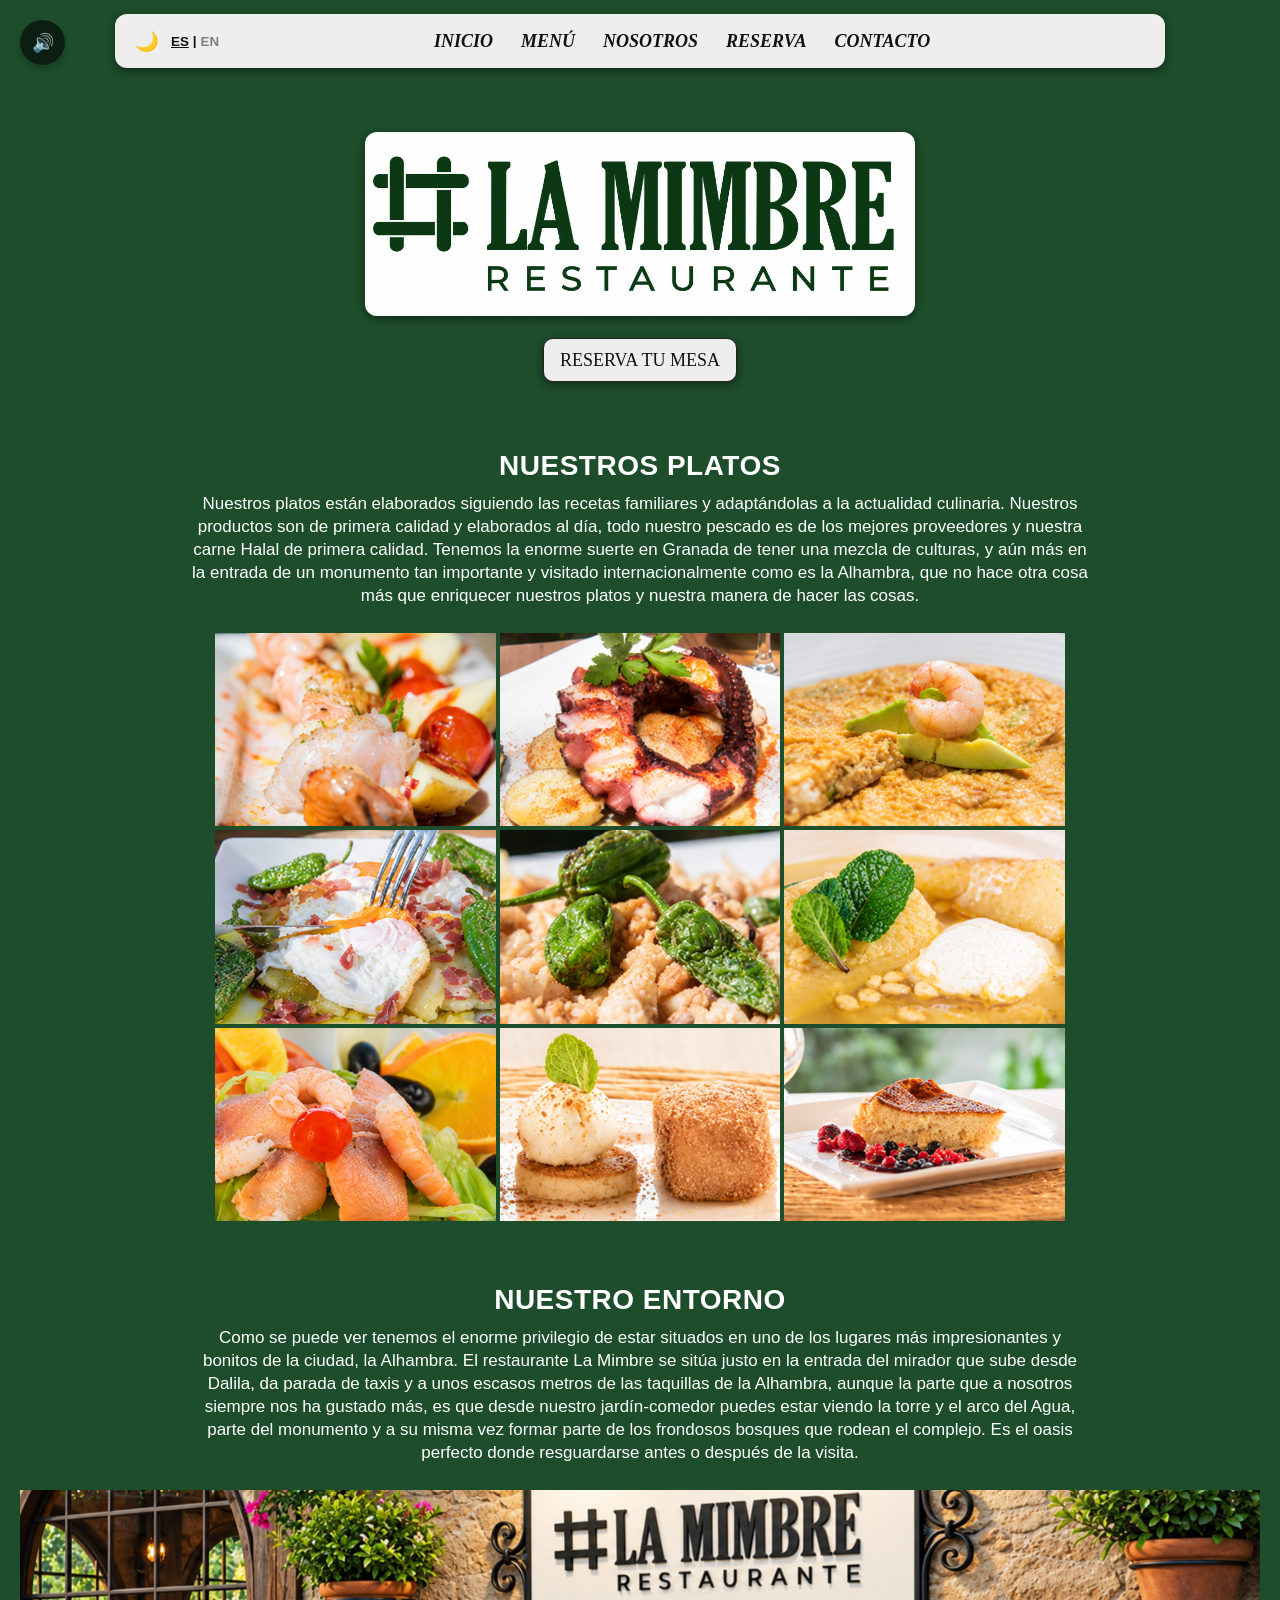
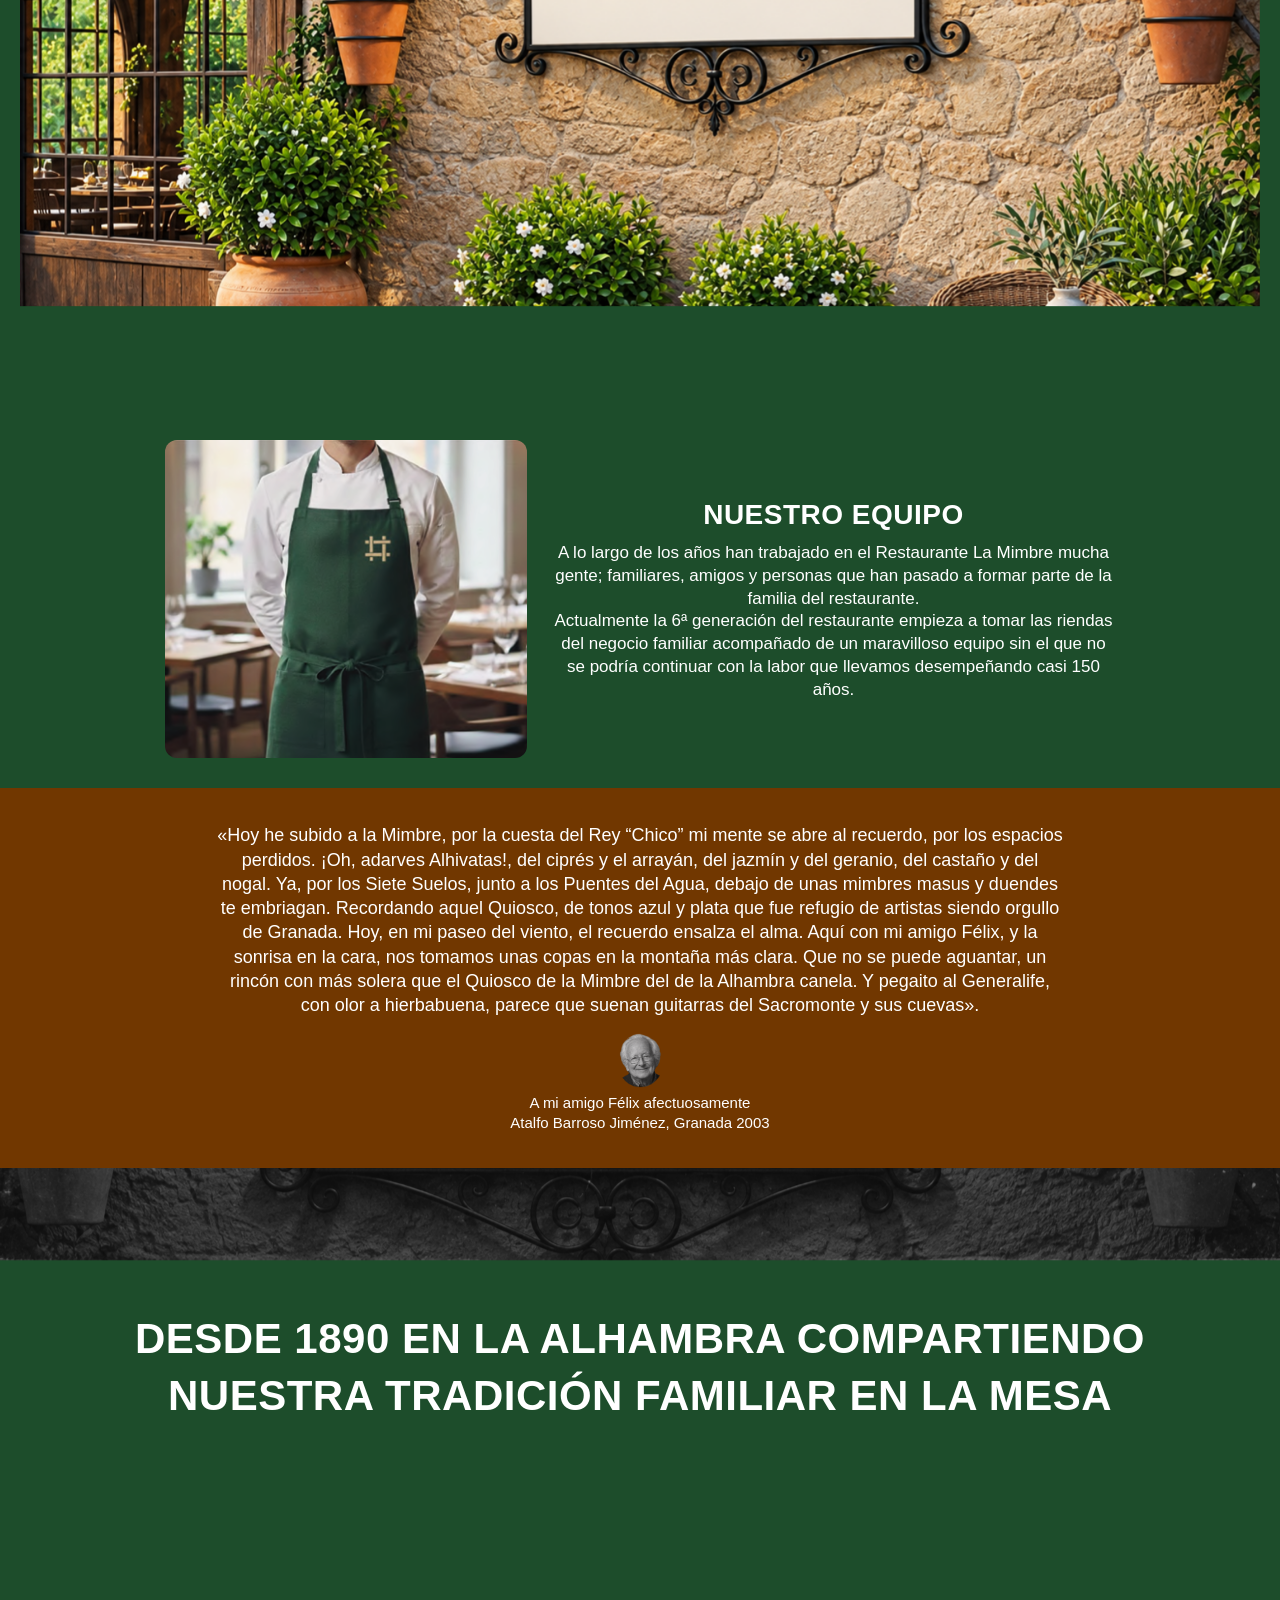
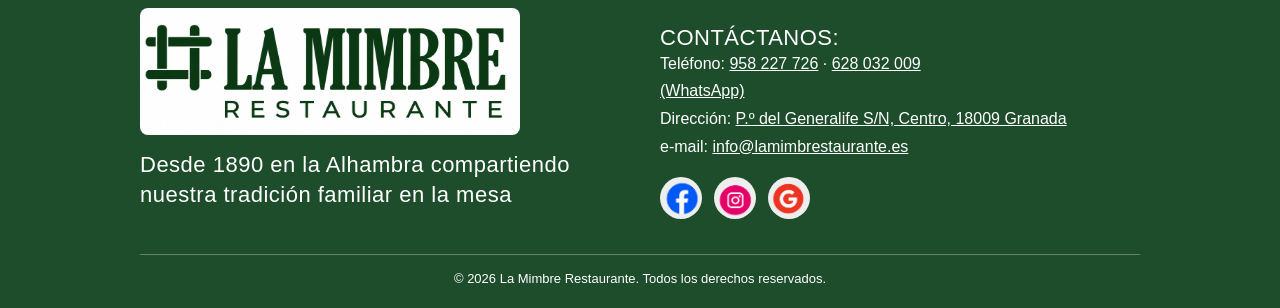
==== commit cea07558: "audio" ====
--- a/index.html
+++ b/index.html
@@ -11,10 +11,12 @@
 
     <script src="inicio-main.js" defer=""></script>
     <script src="theme-lang.js" defer></script>
+    <script src="audioGlobal.js"></script>
 </head>
 
 <body>
-
+    <audio id="mi-audio" src="audio/audio1.mp3" preload="auto"></audio>
+    <button id="audio-btn">🔊</button>
     <!-- ==================== NAVEGACIÓN UNIFICADA ==================== -->
 <header class="cabecera">
     <nav class="nav">
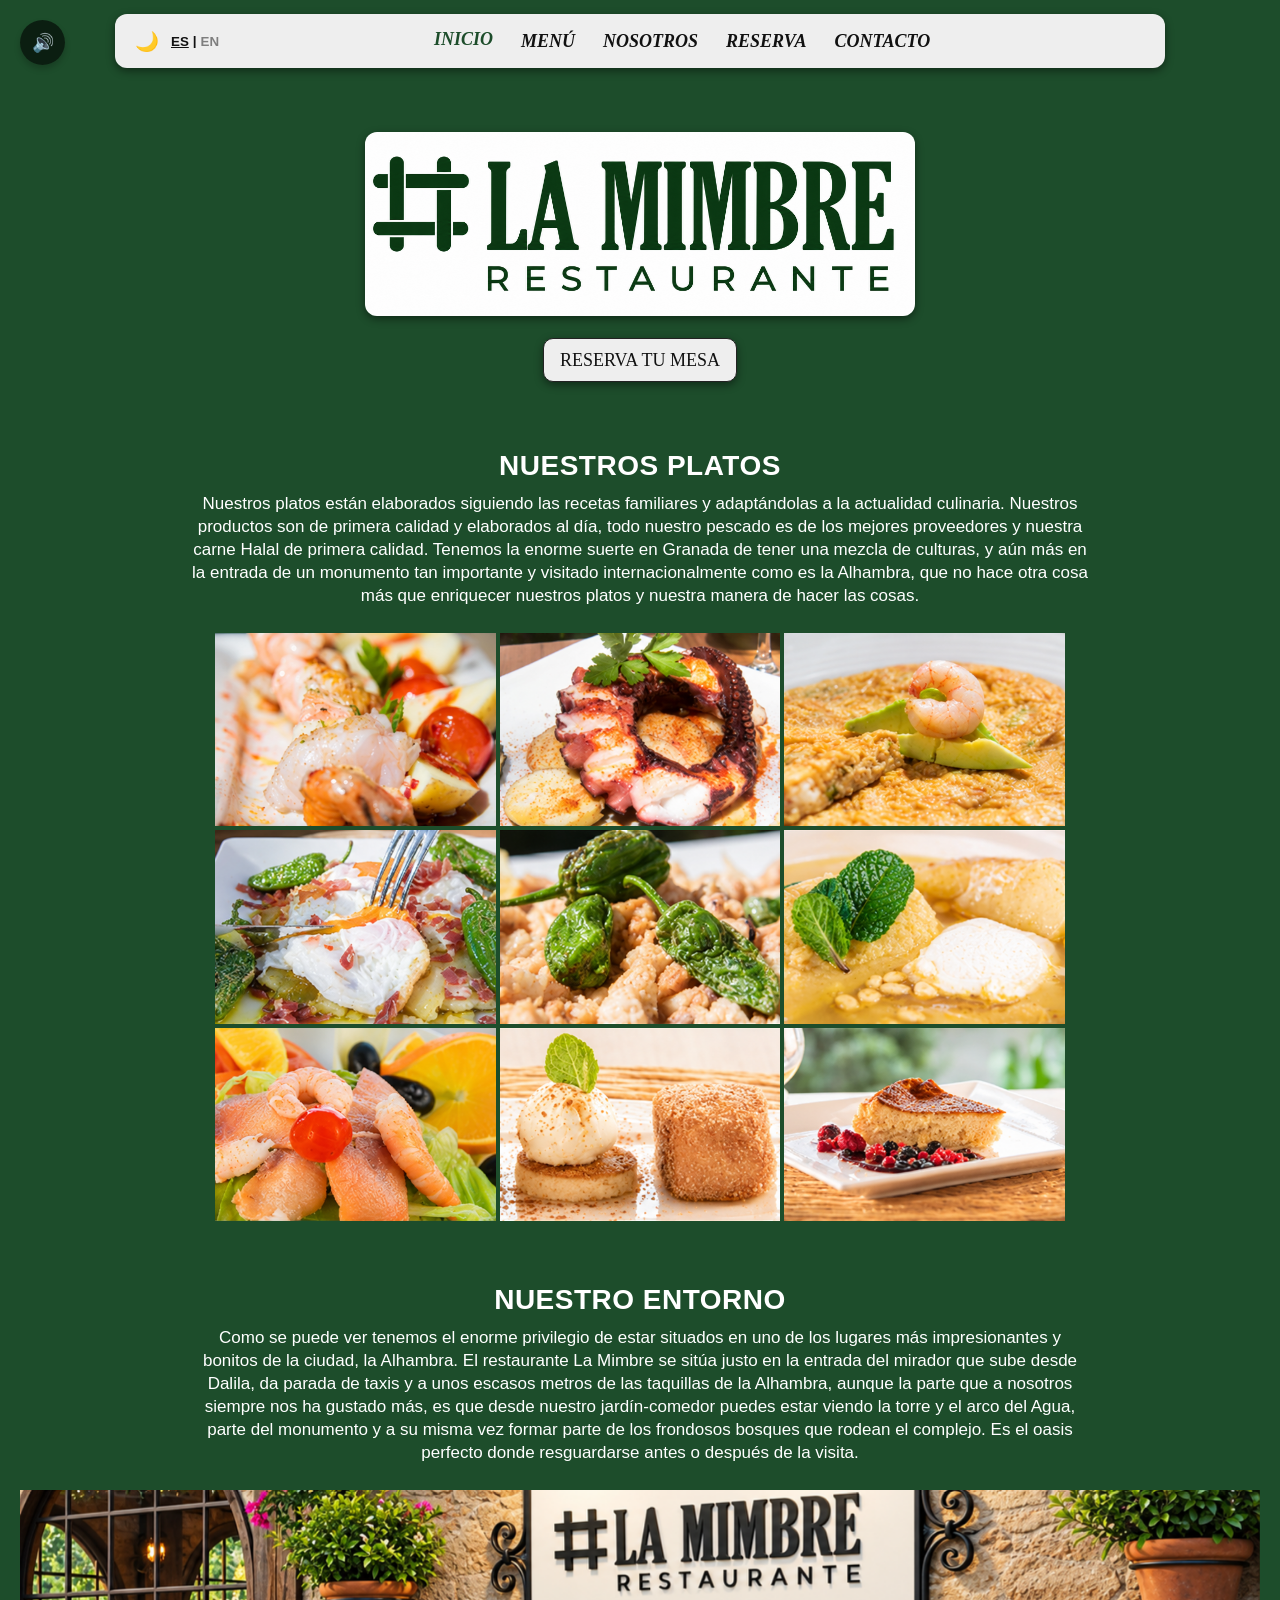
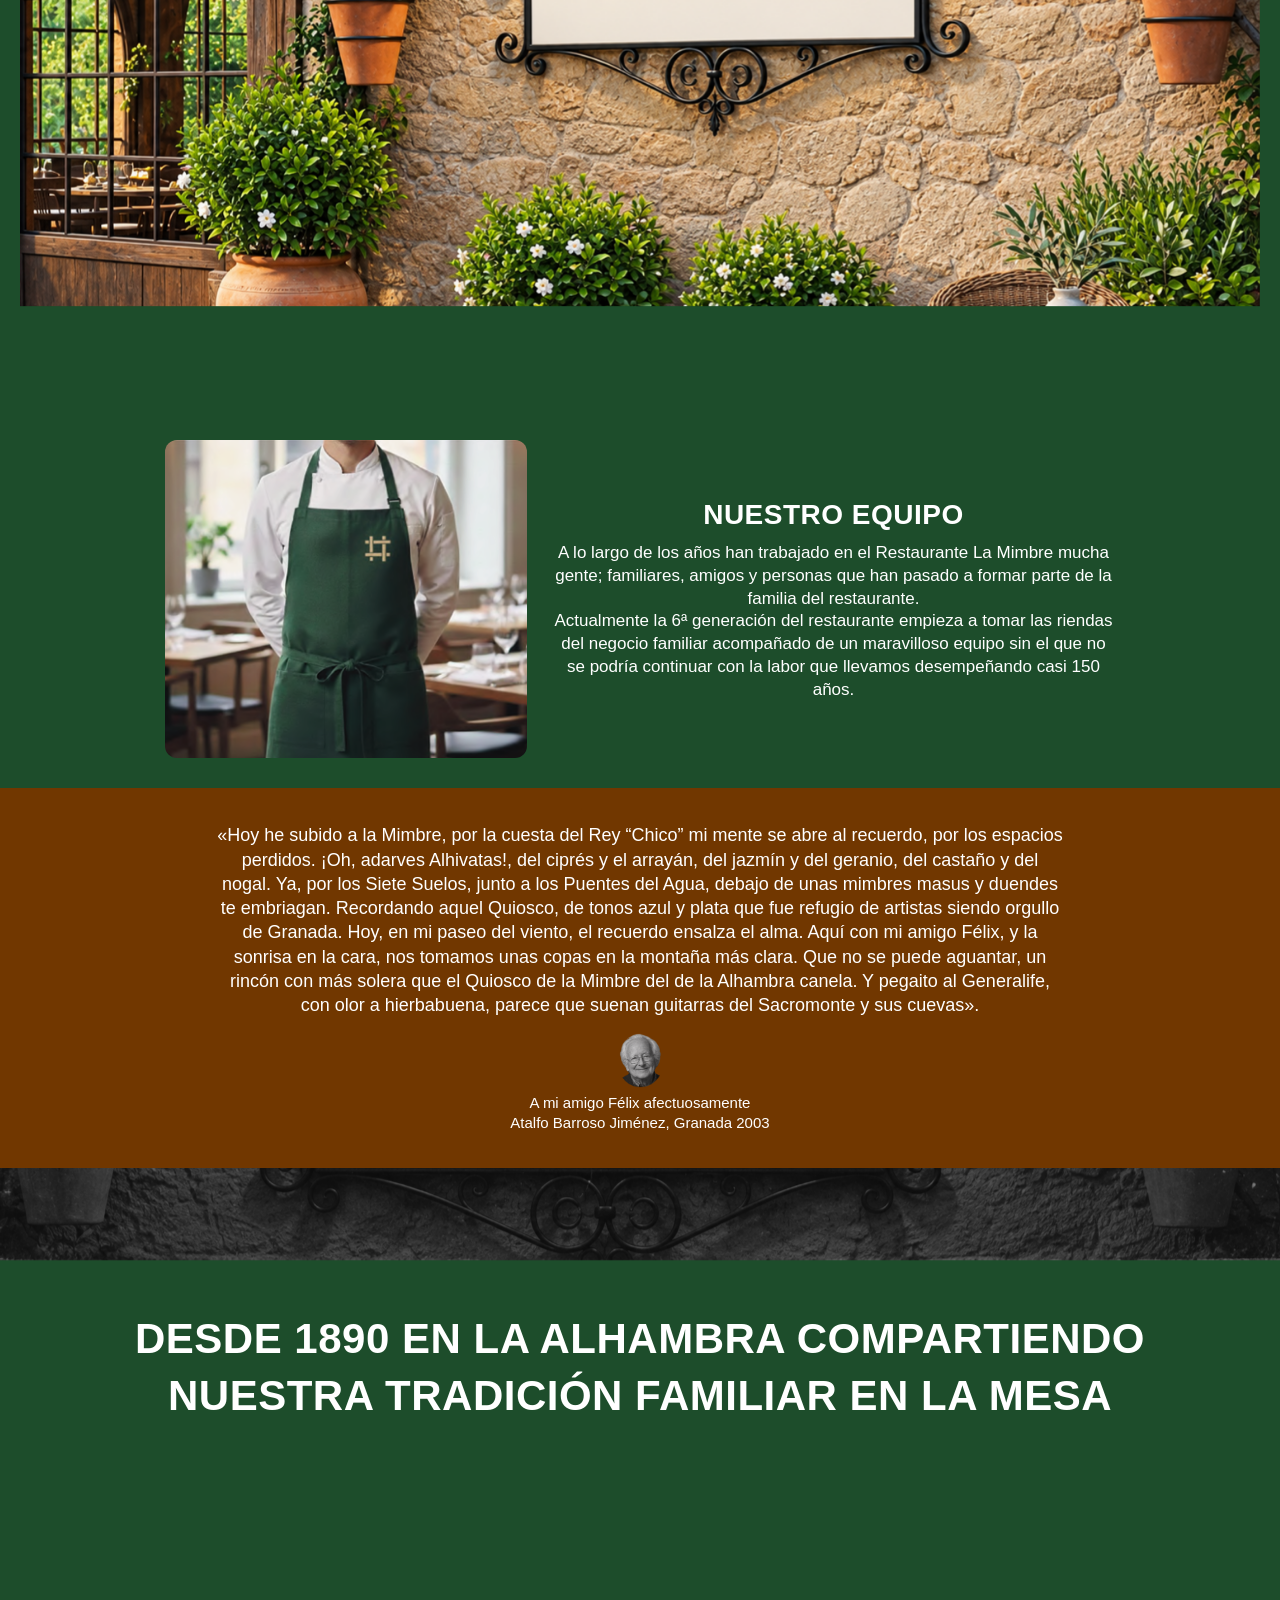
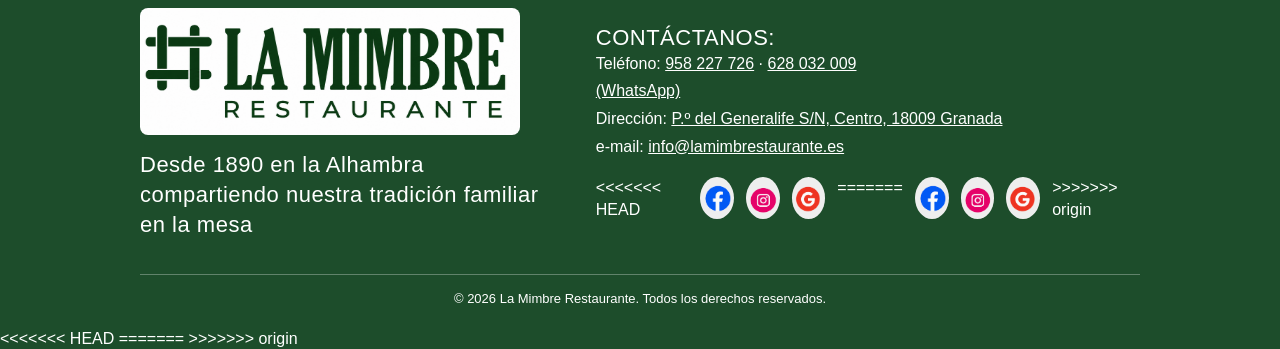
==== commit 4aa97958: "musica" ====
--- a/index.html
+++ b/index.html
@@ -1,5 +1,5 @@
 <!DOCTYPE html>
-<html lang="en">
+<html lang="es">
 
 <head>
     <meta charset="UTF-8">
@@ -18,56 +18,48 @@
     <audio id="mi-audio" src="audio/audio1.mp3" preload="auto"></audio>
     <button id="audio-btn">🔊</button>
     <!-- ==================== NAVEGACIÓN UNIFICADA ==================== -->
-<header class="cabecera">
-    <nav class="nav">
-        <a href="index.html" class="logo-mini">LA MIMBRE</a>
-
-        <!-- BLOQUE QUE FALTA: Botón de Modo Oscuro e Idioma -->
-        <div class="nav-controls">
-            <button id="themeToggle" class="control-btn" aria-label="Cambiar tema">🌙</button>
-            <div class="lang-selector">
-                <button id="langEs" class="lang-btn active">ES</button>
-                <span>|</span>
-                <button id="langEn" class="lang-btn">EN</button>
-            </div>
-        </div>
-
-        <button class="menu-toggle" id="menuToggle" aria-label="Abrir menú">
-            ☰
-        </button>
-
-        <div class="nav-links" id="navLinks">
-            <a href="index.html" data-i18n="nav.home">INICIO</a>
-            <a href="menu.html" data-i18n="nav.menu">MENÚ</a>
-            <a href="nosotros.html" data-i18n="nav.about">NOSOTROS</a>
-            <a href="reserva.html" data-i18n="nav.reservations">RESERVA</a>
-            <a href="contacto.html" data-i18n="nav.contact">CONTACTO</a>
-        </div>
-    </nav>
-</header>
-
+    <header class="cabecera">
+        <nav class="nav">
+            <a href="index.html" class="logo-mini">LA MIMBRE</a>
+
+            <div class="nav-controls">
+                <button id="themeToggle" class="control-btn" aria-label="Cambiar tema">🌙</button>
+                <div class="lang-selector">
+                    <button id="langEs" class="lang-btn active">ES</button>
+                    <span>|</span>
+                    <button id="langEn" class="lang-btn">EN</button>
+                </div>
+            </div>
+
+            <button class="menu-toggle" id="menuToggle" aria-label="Abrir menú">
+                ☰
+            </button>
+
+            <div class="nav-links" id="navLinks">
+                <a href="index.html" class="active" data-i18n="nav.home">INICIO</a>
+                <a href="menu.html" data-i18n="nav.menu">MENÚ</a>
+                <a href="nosotros.html" data-i18n="nav.about">NOSOTROS</a>
+                <a href="reserva.html" data-i18n="nav.reservations">RESERVA</a>
+                <a href="contacto.html" data-i18n="nav.contact">CONTACTO</a>
+            </div>
+        </nav>
+    </header>
 
     <main>
 
-        <!-- ==================== INICIO ==================== -->
+        <!-- ==================== INICIO / HERO ==================== -->
         <section class="hero" id="inicio">
-
-            <!-- Cambia esta imagen por tu logo -->
             <img src="img/Logo.png" alt="La Mimbre Restaurante" class="logo-principal">
-
-            <a href="reserva.html" class="btn btn-principal">
+            <a href="reserva.html" class="btn btn-principal" data-i18n="home.hero_btn">
                 RESERVA TU MESA
             </a>
         </section>
 
-
         <!-- ==================== NUESTROS PLATOS ==================== -->
         <section class="seccion platos" id="platos">
-
             <div class="contenido-centro">
-                <h2>NUESTROS PLATOS</h2>
-
-                <p>
+                <h2 data-i18n="home.dishes_title">NUESTROS PLATOS</h2>
+                <p data-i18n="home.dishes_desc">
                     Nuestros platos están elaborados siguiendo las recetas familiares
                     y adaptándolas a la actualidad culinaria. Nuestros productos son
                     de primera calidad y elaborados al día, todo nuestro pescado es
@@ -80,30 +72,23 @@
             </div>
 
             <div class="galeria-platos">
-
                 <img src="img/menu1.png" alt="Platos de La Mimbre" loading="lazy">
                 <img src="img/menu2.png" alt="Plato de La Mimbre" loading="lazy">
                 <img src="img/menu3.png" alt="Plato de La Mimbre" loading="lazy">
-
                 <img src="img/menu4.png" alt="Plato de La Mimbre" loading="lazy">
                 <img src="img/menu5.png" alt="Plato de La Mimbre" loading="lazy">
                 <img src="img/menu6.png" alt="Plato de La Mimbre" loading="lazy">
-
                 <img src="img/menu7.png" alt="Plato de La Mimbre" loading="lazy">
                 <img src="img/menu8.png" alt="Plato de La Mimbre" loading="lazy">
                 <img src="img/menu.png" alt="Plato de La Mimbre" loading="lazy">
-
-            </div>
-        </section>
-
+            </div>
+        </section>
 
         <!-- ==================== NUESTRO ENTORNO ==================== -->
         <section class="seccion entorno" id="nosotros">
-
             <div class="contenido-centro">
-                <h2>NUESTRO ENTORNO</h2>
-
-                <p>
+                <h2 data-i18n="home.env_title">NUESTRO ENTORNO</h2>
+                <p data-i18n="home.env_desc">
                     Como se puede ver tenemos el enorme privilegio de estar situados
                     en uno de los lugares más impresionantes y bonitos de la ciudad,
                     la Alhambra. El restaurante La Mimbre se sitúa justo en la entrada
@@ -119,45 +104,34 @@
 
             <div class="imagen-destacada">
                 <img src="img/LOGO2.png" alt="Exterior del restaurante La Mimbre">
-
-            
-            </div>
-
-        </section>
-
+            </div>
+        </section>
 
         <!-- ==================== NUESTRO EQUIPO ==================== -->
         <section class="seccion equipo">
-
             <div class="equipo-contenido">
-
                 <img src="img/EQUIPO.png" alt="Equipo de La Mimbre" class="foto-equipo" loading="lazy">
 
                 <div>
-                    <h2>NUESTRO EQUIPO</h2>
-
-                    <p>
+                    <h2 data-i18n="home.team_title">NUESTRO EQUIPO</h2>
+                    <p data-i18n="home.team_p1">
                         A lo largo de los años han trabajado en el Restaurante La Mimbre
                         mucha gente; familiares, amigos y personas que han pasado a formar
                         parte de la familia del restaurante.
                     </p>
-
-                    <p>
+                    <p data-i18n="home.team_p2">
                         Actualmente la 6ª generación del restaurante empieza a tomar las
                         riendas del negocio familiar acompañado de un maravilloso equipo
                         sin el que no se podría continuar con la labor que llevamos
                         desempeñando casi 150 años.
                     </p>
                 </div>
-
-            </div>
-        </section>
-
+            </div>
+        </section>
 
         <!-- ==================== CITA ==================== -->
         <section class="cita">
-
-            <blockquote>
+            <blockquote data-i18n="home.quote_text">
                 «Hoy he subido a la Mimbre, por la cuesta del Rey “Chico” mi mente se
                 abre al recuerdo, por los espacios perdidos. ¡Oh, adarves Alhivatas!,
                 del ciprés y el arrayán, del jazmín y del geranio, del castaño y del nogal.
@@ -172,53 +146,38 @@
             </blockquote>
 
             <div class="autor-cita">
-                 <img src="img/AMIGO.png" alt="Felix" class="avatar" loading="lazy">
-                <p>A mi amigo Félix afectuosamente</p>
-                <span>Atalfo Barroso Jiménez, Granada 2003</span>
-            </div>
-
-        </section>
-
+                <img src="img/AMIGO.png" alt="Felix" class="avatar" loading="lazy">
+                <p data-i18n="home.quote_dedication">A mi amigo Félix afectuosamente</p>
+                <span data-i18n="home.quote_author">Atalfo Barroso Jiménez, Granada 2003</span>
+            </div>
+        </section>
 
         <!-- ==================== HISTORIA ==================== -->
         <section class="historia">
-
             <div class="historia-imagen">
                 <img src="img/la mimbre BYN.png" alt="Historia de La Mimbre">
-
-                <h2>
+                <h2 data-i18n="home.history_banner">
                     DESDE 1890 EN LA ALHAMBRA COMPARTIENDO<br>
                     NUESTRA TRADICIÓN FAMILIAR EN LA MESA
                 </h2>
             </div>
-
-            
-
-        </section>
-
-
-        <!-- ==================== RESERVA ==================== -->
-
+        </section>
 
     </main>
 
-
-   <!-- ==================== FOOTER ==================== -->
+    <!-- ==================== FOOTER ==================== -->
     <footer class="footer" id="contacto">
         <div class="footer-contenido">
-
-            <!-- Columna Izquierda: Logo e Imagen de Marca -->
             <div class="footer-marca">
                 <img src="img/Logo.png" alt="La Mimbre Restaurante" class="logo-footer">
-                <h2>Desde 1890 en la Alhambra compartiendo nuestra tradición familiar en la mesa</h2>
-            </div>
-
-            <!-- Columna Derecha: Información de Contacto alineada a la altura del logo -->
+                <h2 data-i18n="footer.tagline">Desde 1890 en la Alhambra compartiendo nuestra tradición familiar en la mesa</h2>
+            </div>
+
             <div class="footer-contacto">
-                <h2>CONTÁCTANOS:</h2>
-
-                <p>
-                    Teléfono:
+                <h2 data-i18n="footer.contact_title">CONTÁCTANOS:</h2>
+
+                <p>
+                    <span data-i18n="footer.phone">Teléfono:</span>
                     <a href="tel:+34958227628">958 227 726</a> ·
                     <a href="tel:+34958268032">628 032 009</a>
                 </p>
@@ -230,7 +189,7 @@
                 </p>
 
                 <p>
-                    Dirección:
+                    <span data-i18n="footer.address">Dirección:</span>
                     <a href="https://www.google.com/maps/place/Restaurante+La+Mimbre/@37.1748555,-3.5858401,15.5z/data=!4m6!3m5!1s0xd71fcb6b7b103fb:0x9f3c9382fac8e032!8m2!3d37.1745194!4d-3.5850503!16s%2Fg%2F1tfzcjlc?entry=ttu&g_ep=EgoyMDI2MTAwNi4wIKXMDSoASAFQAw%3D%3D" target="_blank" rel="noopener">
                         P.º del Generalife S/N, Centro, 18009 Granada
                     </a>
@@ -244,17 +203,28 @@
                 </p>
 
                 <div class="redes">
+<<<<<<< HEAD
                     <a href="https://www.facebook.com/restaurantelamimbre" target="_blank" rel="noopener noreferrer" aria-label="Facebook"> <img src="img/facebook.png" alt="Facebook"></a>
                     <a href="https://www.instagram.com/mimbrerestaurante" target="_blank" rel="noopener noreferrer" aria-label="Instagram"><img src="img/instagram.png" alt="Instagram"></a>
                     <a href="https://restaurantelamimbre.es/" target="_blank" rel="noopener noreferrer"   aria-label="Google"><img src="img/google.png" alt="Google"></a>
+=======
+                    <a href="https://www.facebook.com/restaurantelamimbre" target="_blank" rel="noopener noreferrer" aria-label="Facebook"><img src="img/facebook.png" alt="Facebook"></a>
+                    <a href="https://www.instagram.com/mimbrerestaurante" target="_blank" rel="noopener noreferrer" aria-label="Instagram"><img src="img/ig.png" alt="Instagram"></a>
+                    <a href="https://restaurantelamimbre.es/" target="_blank" rel="noopener noreferrer" aria-label="Google"><img src="img/google.png" alt="Google"></a>
+>>>>>>> origin
                 </div>
             </div>
-
         </div>
 
         <p class="copyright">
-            © <span id="anio"></span> La Mimbre Restaurante. Todos los derechos reservados.
+            © <span id="anio"></span> La Mimbre Restaurante. <span data-i18n="footer.rights">Todos los derechos reservados.</span>
         </p>
     </footer>
+<<<<<<< HEAD
     <script src="inicio-main.js"></script>
 </body>
+=======
+
+</body>
+</html>
+>>>>>>> origin
--- a/inicio-styles.css
+++ b/inicio-styles.css
@@ -500,6 +500,25 @@
     }
 }
 
+/* ---------- RESPONSIVO (MÓVIL) ---------- */
+
+@media (max-width: 800px) {
+    .nav {
+        width: 92%;
+    }
+    .nav-links {
+        gap: 15px;
+    }
+    .nav-links a {
+        font-size: 15px;
+    }
+    .equipo-contenido,
+    .footer-contenido {
+        grid-template-columns: 1fr;
+        gap: 30px;
+    }
+}
+
 @media (max-width: 600px) {
     body {
         font-size: 15px;
@@ -530,27 +549,31 @@
         display: block !important;
     }
 
+    /* ESCONDER POR DEFECTO EN MÓVIL */
     .nav-links {
-        display: none;
+        display: none !important;
         position: absolute;
-        top: 55px;
+        top: 60px;
         left: 0;
         right: 0;
-        padding: 15px;
+        padding: 20px;
         flex-direction: column;
         gap: 16px;
         background-color: var(--nav-bg);
         border-radius: 10px;
         box-shadow: var(--sombra);
         z-index: 1000;
-    }
-
+        text-align: center;
+    }
+
+    /* MOSTRAR CUANDO SE ACTIVA EL MENÚ */
     .nav-links.active {
         display: flex !important;
     }
 
     .nav-links a {
         font-size: 16px;
+        padding: 8px 0;
     }
 
     .hero {
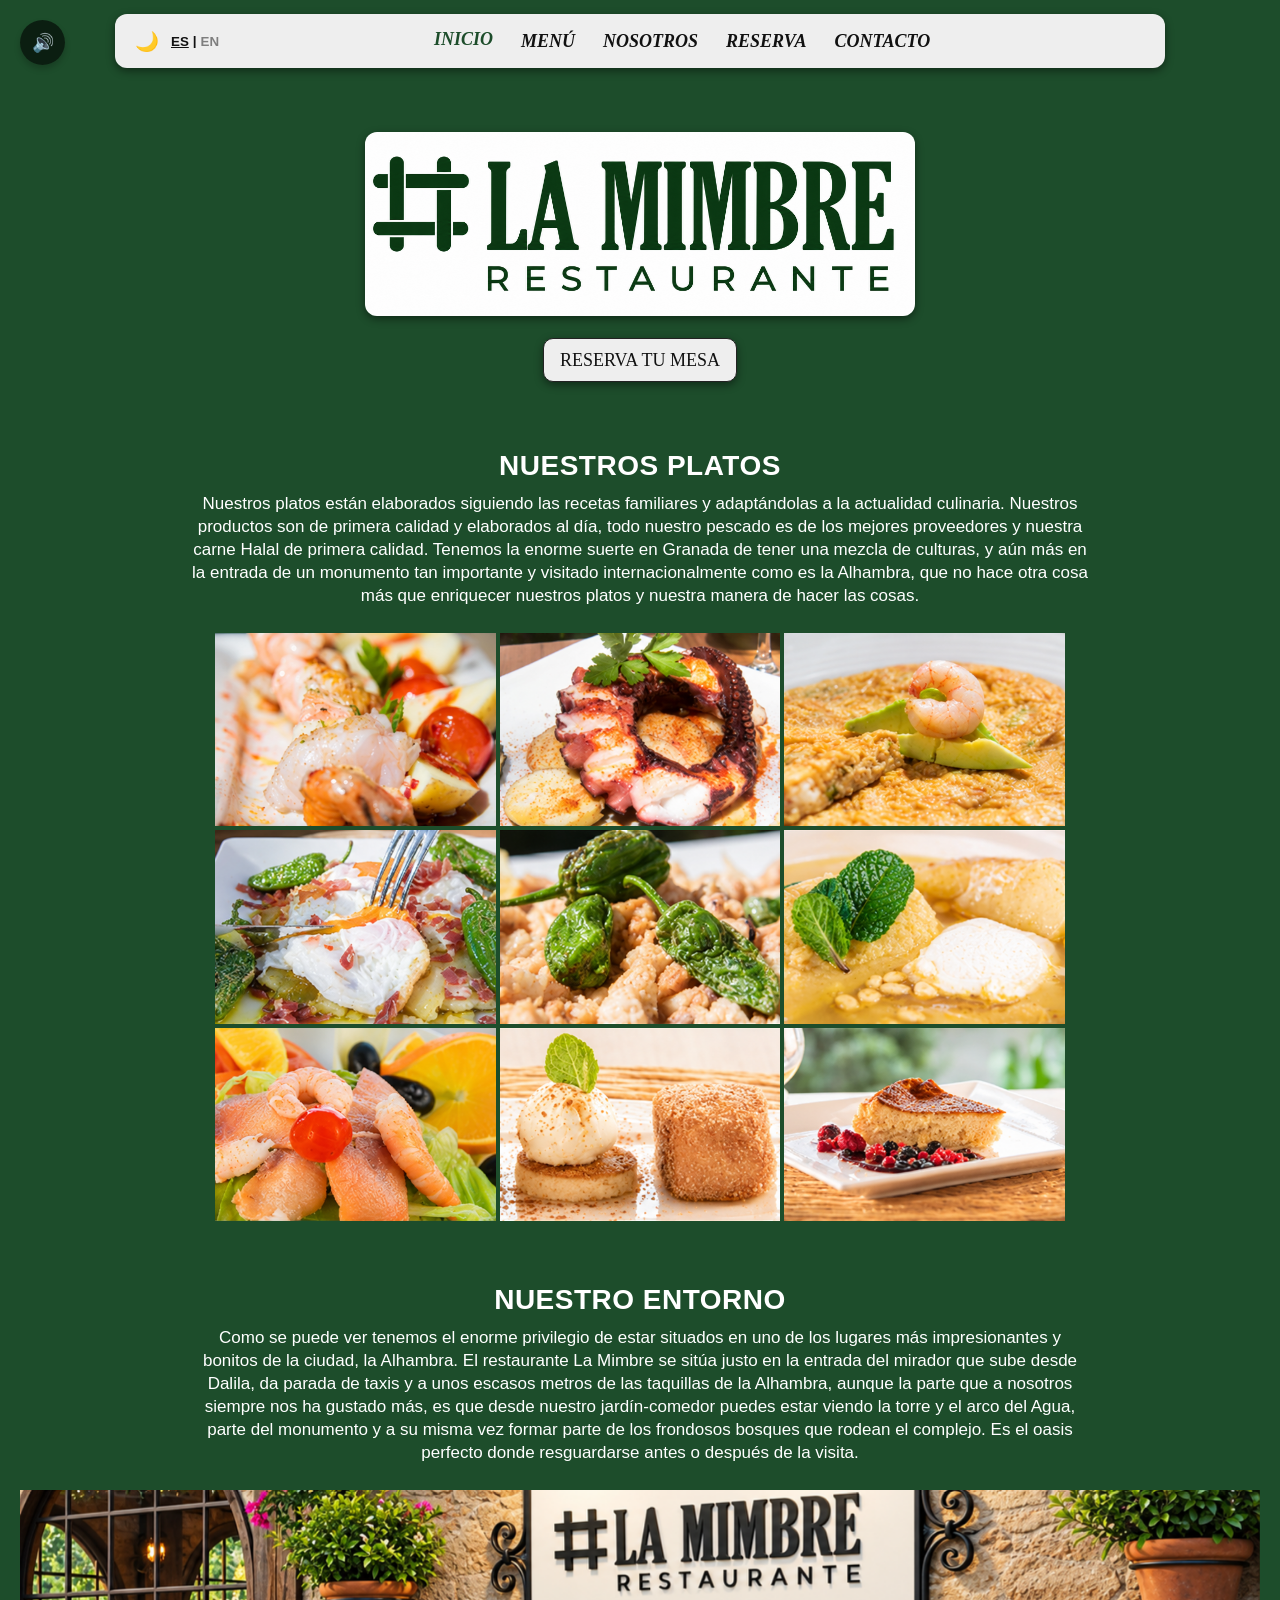
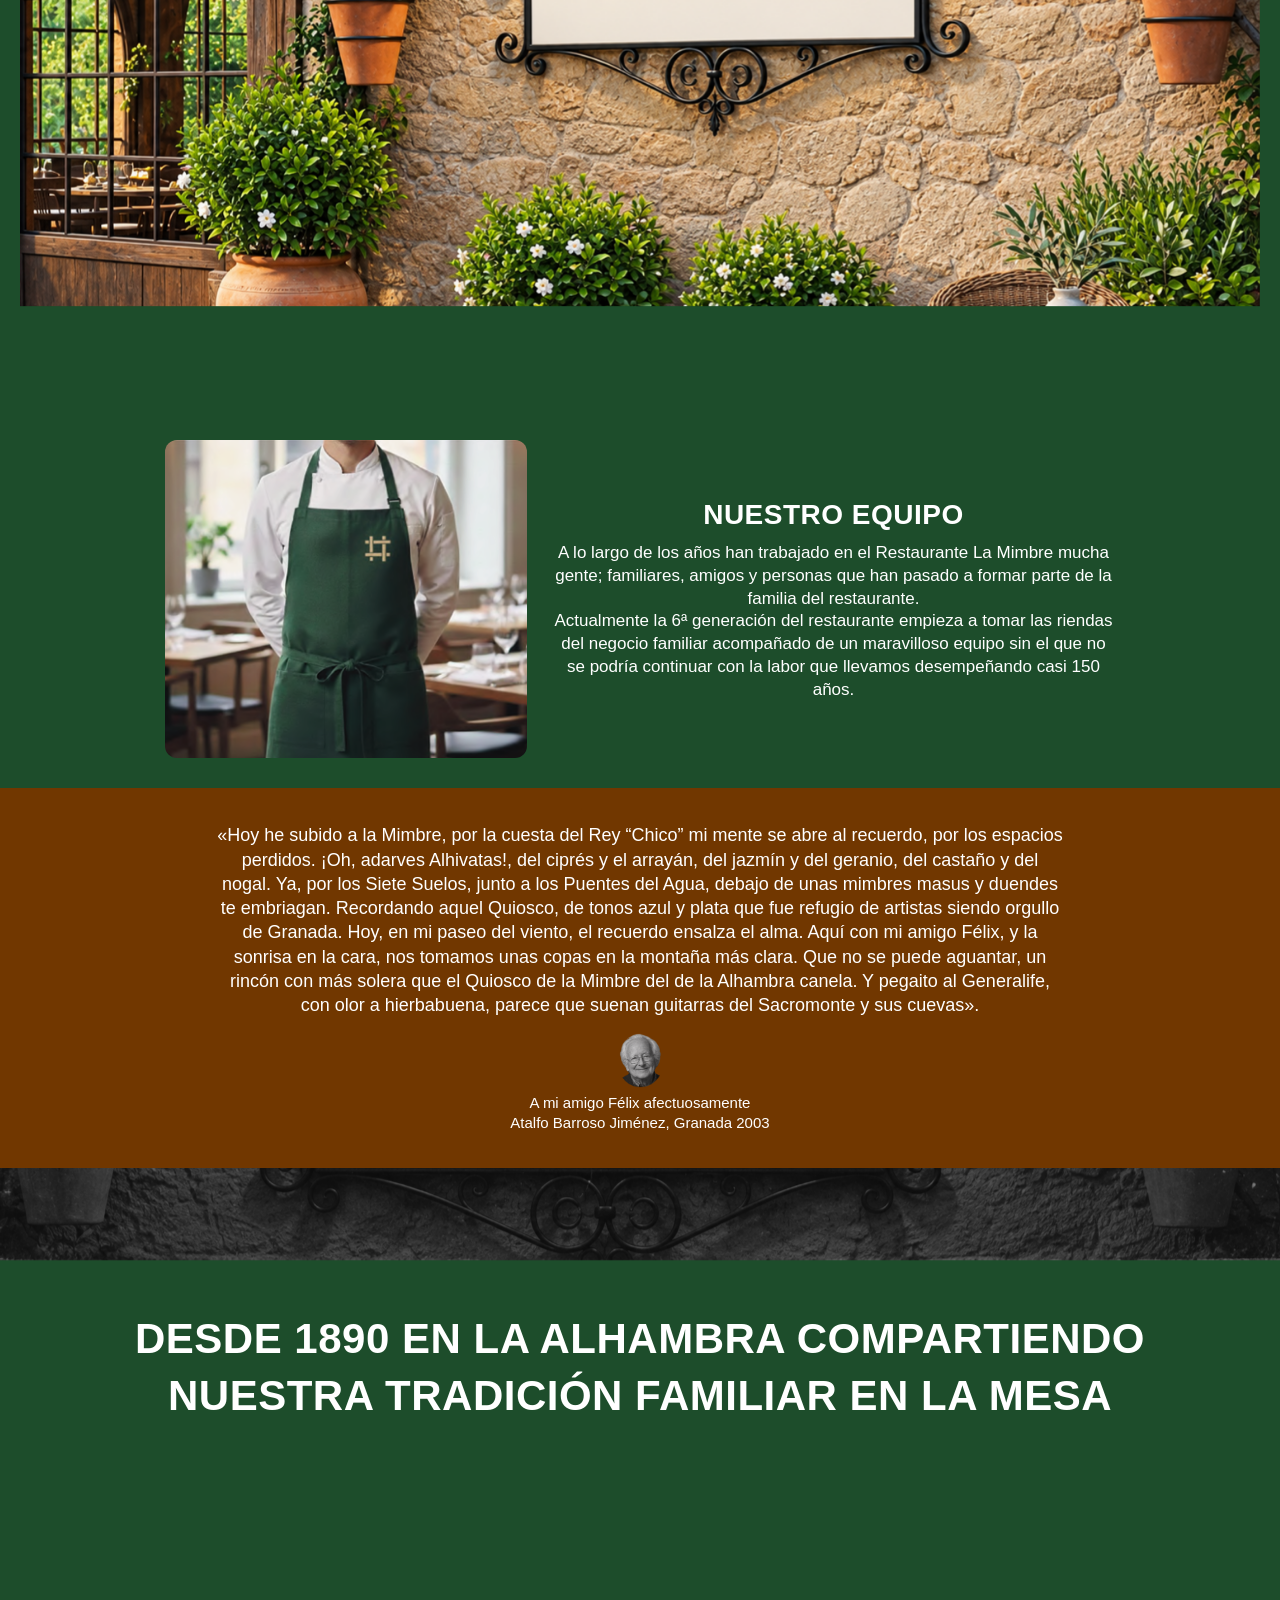
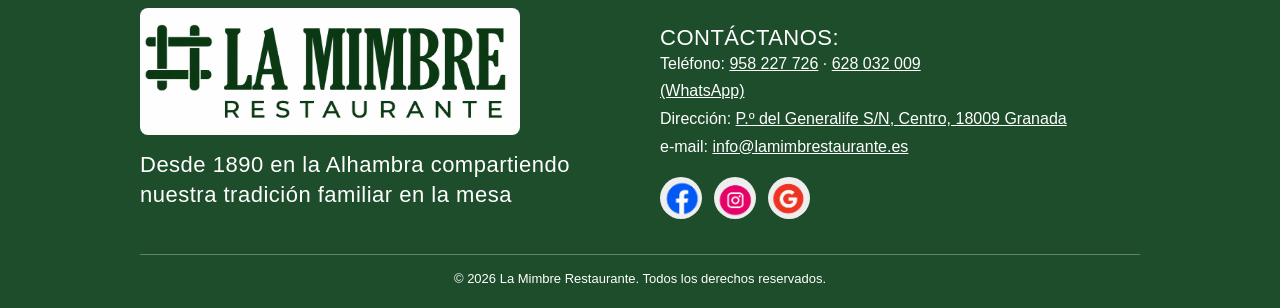
==== commit 9a8c5934: "solucion video y index" ====
--- a/index.html
+++ b/index.html
@@ -203,15 +203,9 @@
                 </p>
 
                 <div class="redes">
-<<<<<<< HEAD
                     <a href="https://www.facebook.com/restaurantelamimbre" target="_blank" rel="noopener noreferrer" aria-label="Facebook"> <img src="img/facebook.png" alt="Facebook"></a>
                     <a href="https://www.instagram.com/mimbrerestaurante" target="_blank" rel="noopener noreferrer" aria-label="Instagram"><img src="img/instagram.png" alt="Instagram"></a>
                     <a href="https://restaurantelamimbre.es/" target="_blank" rel="noopener noreferrer"   aria-label="Google"><img src="img/google.png" alt="Google"></a>
-=======
-                    <a href="https://www.facebook.com/restaurantelamimbre" target="_blank" rel="noopener noreferrer" aria-label="Facebook"><img src="img/facebook.png" alt="Facebook"></a>
-                    <a href="https://www.instagram.com/mimbrerestaurante" target="_blank" rel="noopener noreferrer" aria-label="Instagram"><img src="img/ig.png" alt="Instagram"></a>
-                    <a href="https://restaurantelamimbre.es/" target="_blank" rel="noopener noreferrer" aria-label="Google"><img src="img/google.png" alt="Google"></a>
->>>>>>> origin
                 </div>
             </div>
         </div>
@@ -220,11 +214,5 @@
             © <span id="anio"></span> La Mimbre Restaurante. <span data-i18n="footer.rights">Todos los derechos reservados.</span>
         </p>
     </footer>
-<<<<<<< HEAD
     <script src="inicio-main.js"></script>
 </body>
-=======
-
-</body>
-</html>
->>>>>>> origin
